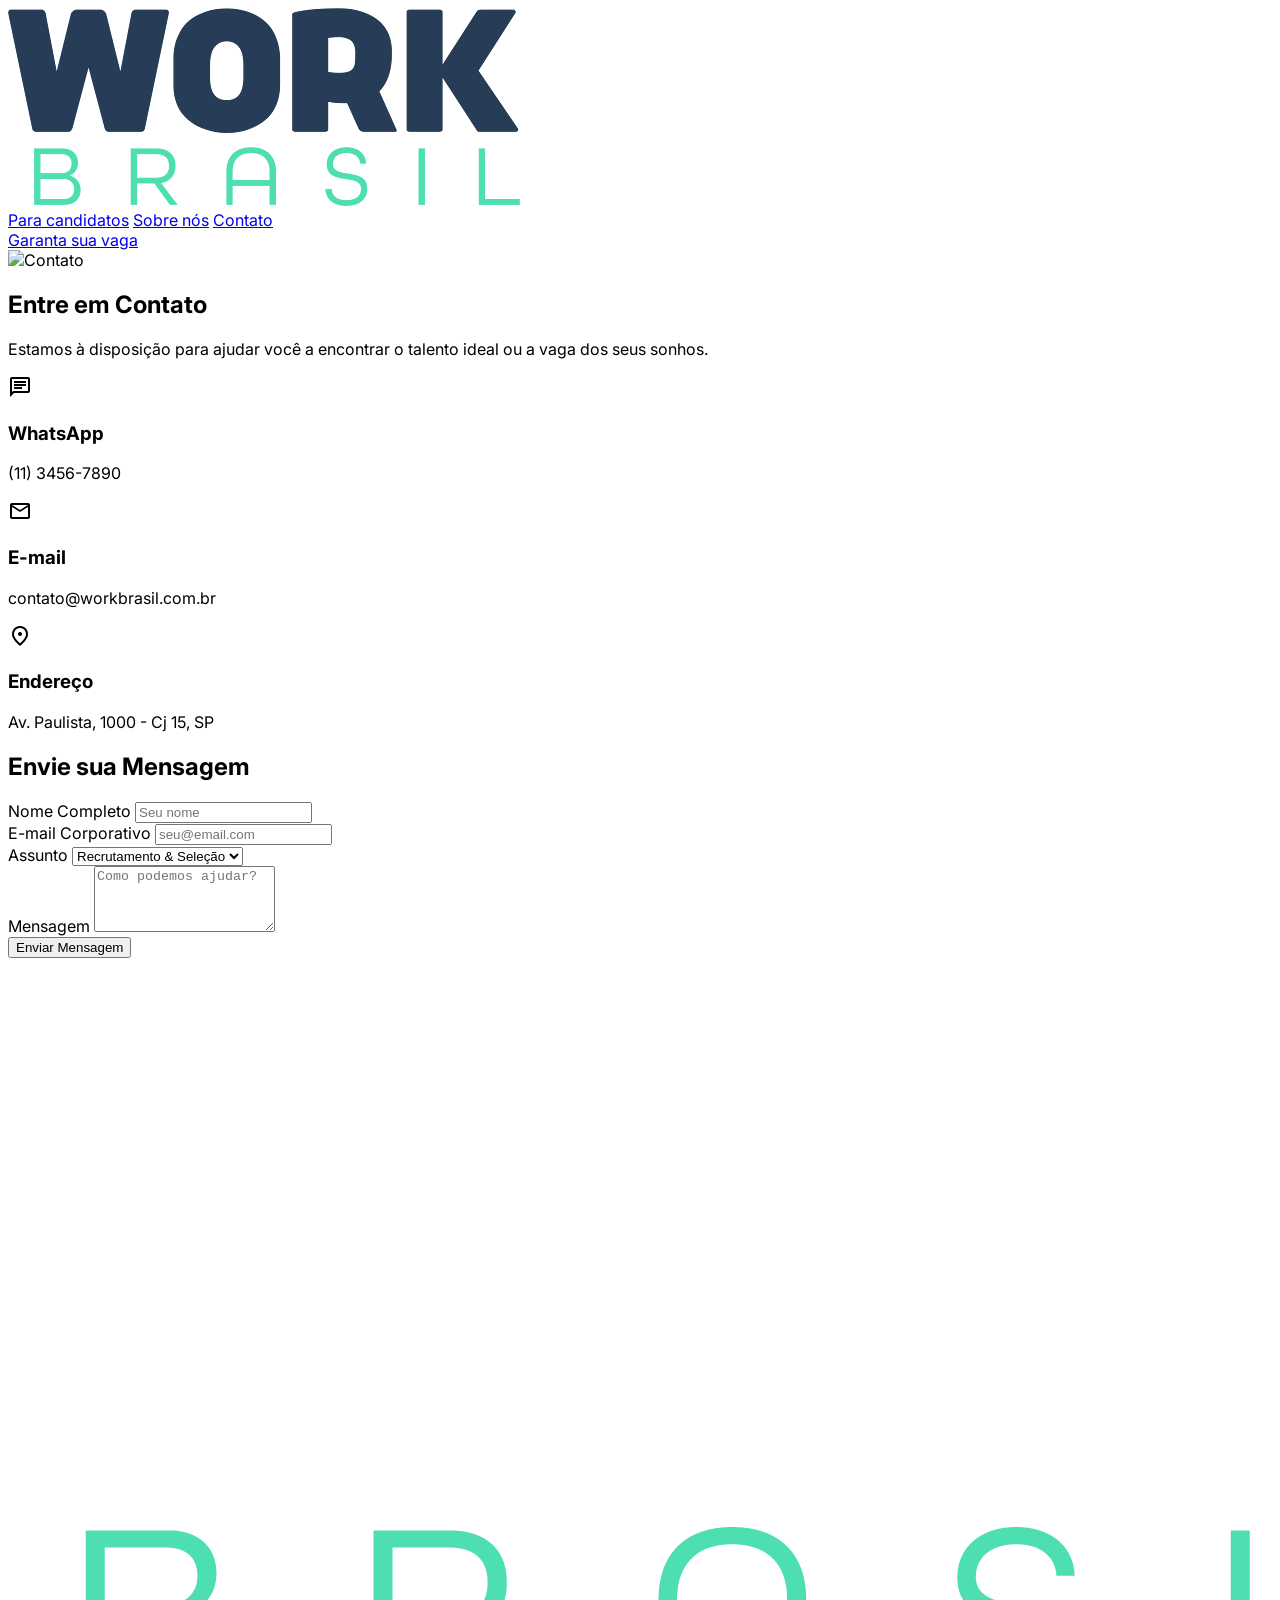
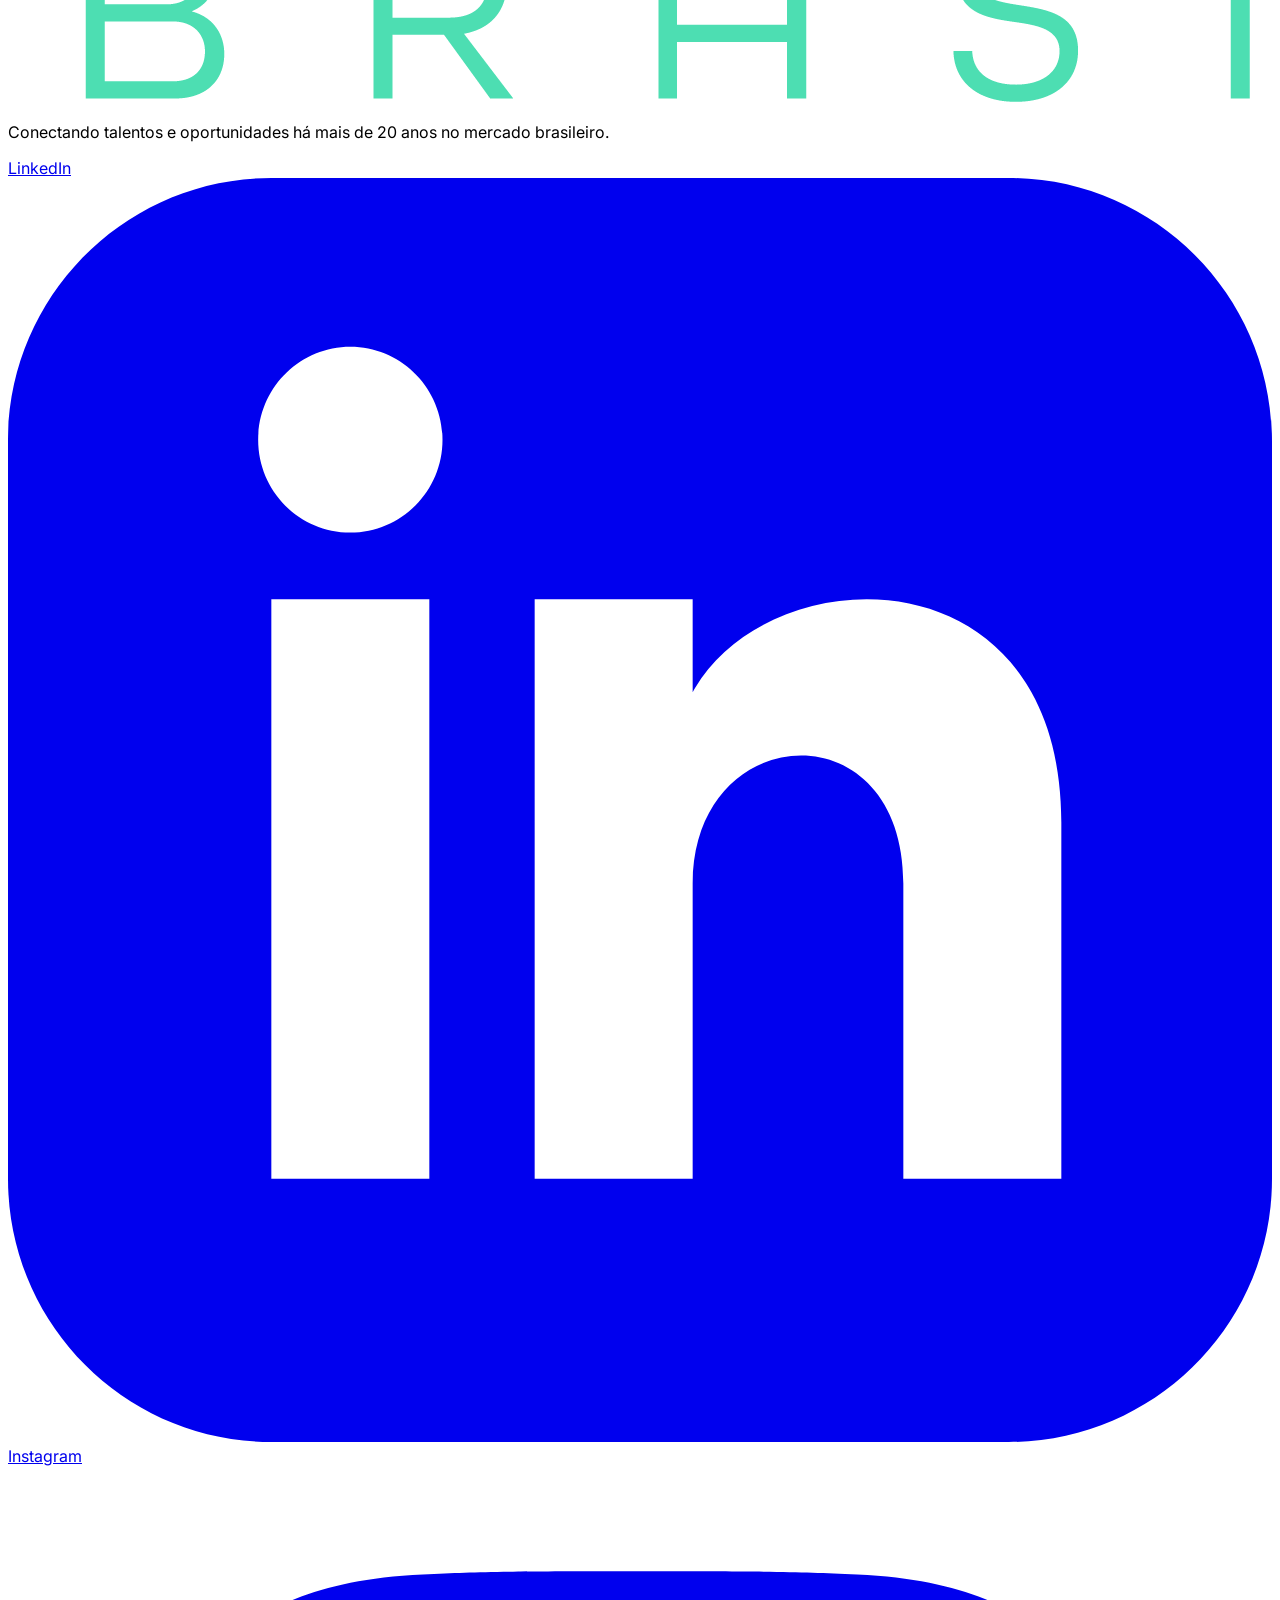
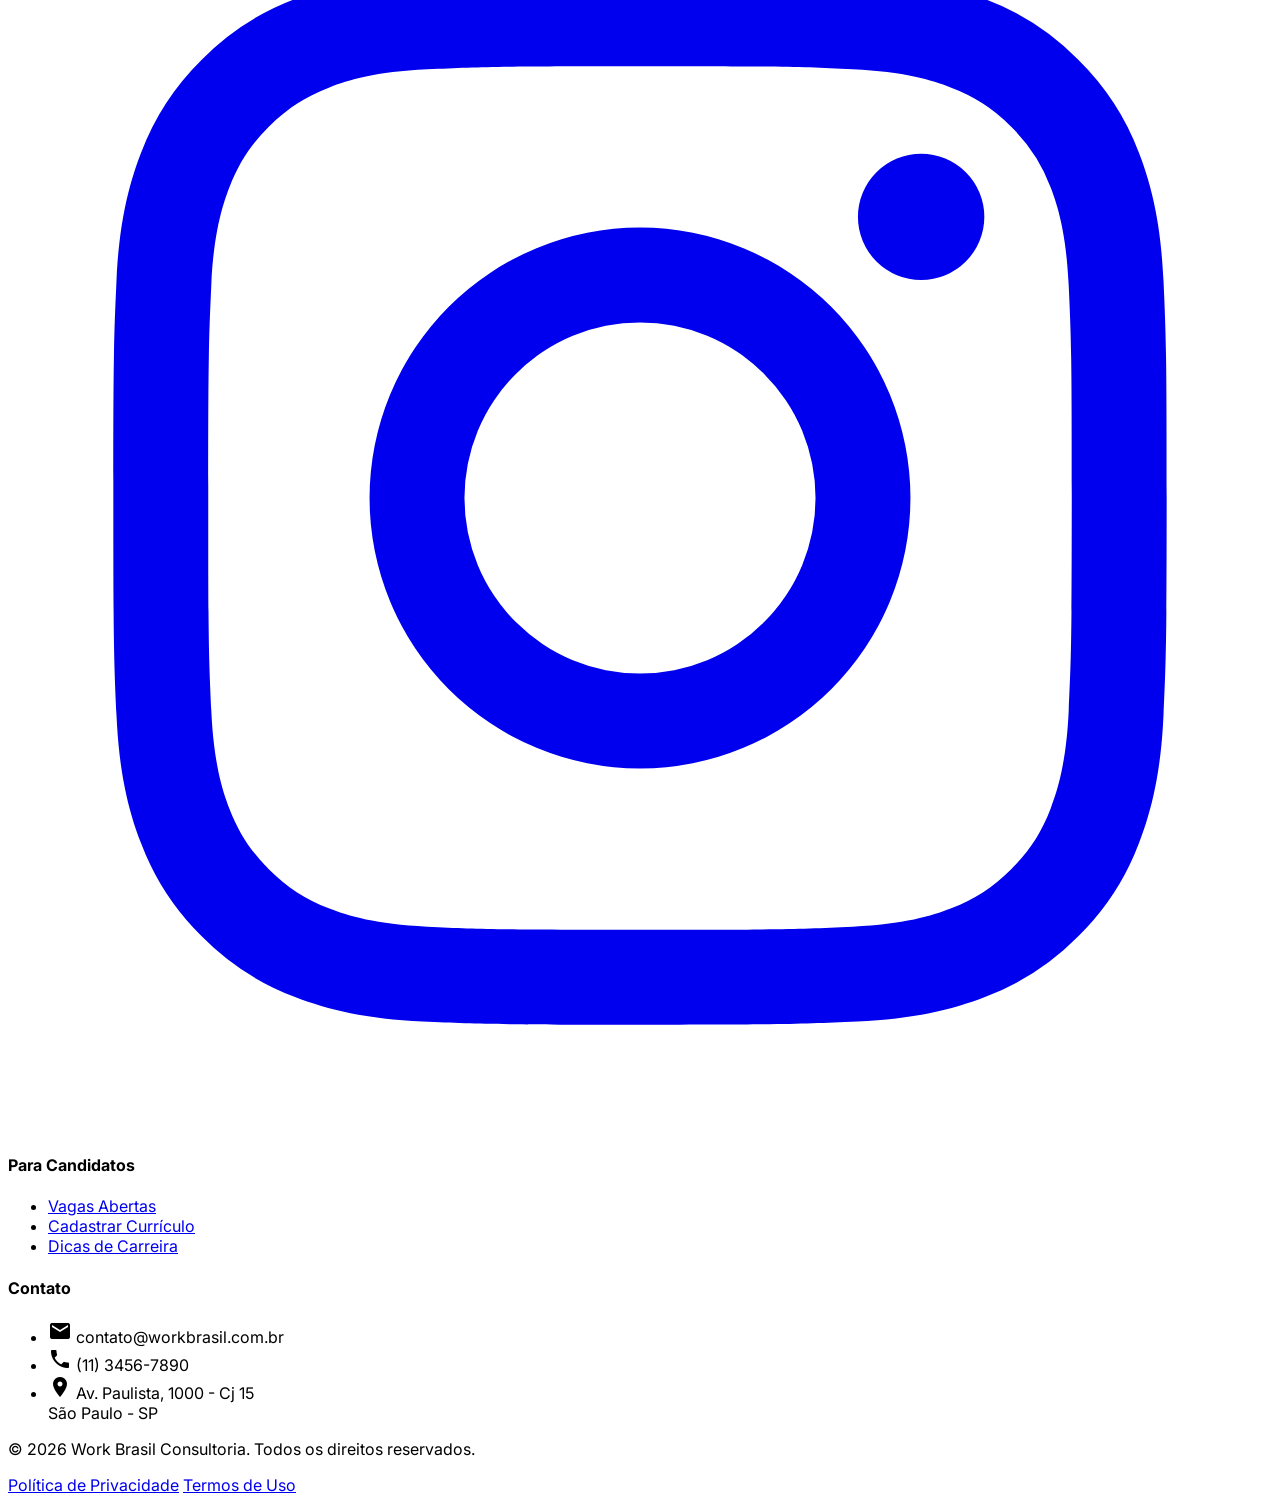
==== contato.html @ 63cc6f2b "chore: test github connection via mcp" ====
<!DOCTYPE html>
<html lang="pt-BR">
<head>
    <meta charset="utf-8"/>
    <meta content="width=device-width, initial-scale=1.0" name="viewport"/>
    <link href="https://fonts.googleapis.com/css2?family=Material+Symbols+Outlined:wght,FILL@100..700,0..1&amp;display=swap" rel="stylesheet"/>  <link rel="icon" type="image/png" href="fav-icon.png" />
  <title>Contato - Work Brasil</title>
<script src="https://cdn.tailwindcss.com?plugins=forms,typography"></script>
<link href="https://fonts.googleapis.com/css2?family=Inter:wght@300;400;500;600;700&amp;display=swap" rel="stylesheet"/>
<link href="https://fonts.googleapis.com/icon?family=Material+Icons" rel="stylesheet"/>
    <script>
    tailwind.config = {
      darkMode: "class",
      theme: {
        extend: {
          colors: {
            primary: "#253b56", // Deep Navy Blue from logo
            accent: "#4ee3b2",  // Mint Green/Teal from logo
            "background-light": "#f8f9fa",
            "background-dark": "#1a202c",
            "card-light": "#ffffff",
            "card-dark": "#2d3748",
            "text-light": "#333333",
            "text-dark": "#f7fafc",
            "text-muted-light": "#6b7280",
            "text-muted-dark": "#a0aec0",
          },
          fontFamily: {
            display: ["Inter", "sans-serif"],
          },
          borderRadius: {
            DEFAULT: "0.5rem",
          },
        },
      },
    };
  </script>
    <style>
    html { scroll-behavior: smooth; }
    body {
      font-family: 'Inter', sans-serif;
      overflow-x: hidden;
    }

    /* High-end Transition Definition */
    .transition-custom {
      transition: all 0.4s cubic-bezier(0.4, 0, 0.2, 1);
    }

    /* Animated Underline for Nav Links */
    .nav-link {
      position: relative;
    }
    .nav-link::after {
      content: '';
      position: absolute;
      width: 0;
      height: 2px;
      bottom: -2px;
      left: 0;
      background-color: #4ee3b2;
      transition: width 0.3s cubic-bezier(0.4, 0, 0.2, 1);
    }
    .nav-link:hover::after {
      width: 100%;
    }

    /* Scroll Reveal Animation */
    @keyframes fadeInUp {
      from {
        opacity: 0;
        transform: translateY(30px);
      }
      to {
        opacity: 1;
        transform: translateY(0);
      }
    }
    .reveal-on-load {
      animation: fadeInUp 0.8s cubic-bezier(0.4, 0, 0.2, 1) forwards;
    }
    
    /* Delays for staggered reveals */
    .delay-100 { animation-delay: 100ms; }
    .delay-200 { animation-delay: 200ms; }
    .delay-300 { animation-delay: 300ms; }
    .delay-400 { animation-delay: 400ms; }
  </style>
</head>
</head>
<body class="bg-background-light dark:bg-background-dark text-text-light dark:text-text-dark transition-colors duration-300">
<header class="fixed w-full z-50 bg-white/90 dark:bg-gray-900/90 backdrop-blur-md border-b border-gray-200 dark:border-gray-800 transition-colors duration-300">
<div class="max-w-7xl mx-auto px-4 sm:px-6 lg:px-8">
<div class="flex justify-between items-center h-20">
<a href="index.html" class="flex-shrink-0 flex items-center">
<img alt="Work Brasil Logo" class="h-8 w-auto" src="logo-work-brasil.png"/>
</a>
        <div class="flex items-center space-x-4 md:space-x-8">
          <nav class="hidden md:flex space-x-8">
            <a class="text-gray-700 dark:text-gray-300 hover:text-accent dark:hover:text-accent px-3 py-2 text-sm font-medium transition-colors nav-link"
              href="index.html#para-candidatos">Para candidatos</a>
            <a class="text-gray-700 dark:text-gray-300 hover:text-accent dark:hover:text-accent px-3 py-2 text-sm font-medium transition-colors nav-link"
              href="sobre.html">Sobre nós</a>
            <a class="text-gray-700 dark:text-gray-300 hover:text-accent dark:hover:text-accent px-3 py-2 text-sm font-medium transition-colors nav-link"
              href="contato.html">Contato</a>
          </nav>
          <a class="bg-accent hover:bg-opacity-90 text-primary font-semibold py-2 px-4 sm:px-6 rounded-full transition-colors text-xs sm:text-sm transition-custom hover:scale-105 hover:shadow-lg"
            href="index.html#fale-conosco">Garanta sua vaga</a>
        </div>
</div>
</div>
</header>
<main class="flex-grow pt-20">
<!-- Hero Section -->
<section class="relative h-[400px] flex items-center justify-center overflow-hidden bg-gray-900">
<div class="absolute inset-0 z-0">
<div class="absolute inset-0 bg-primary/70 z-10"></div>
<img alt="Contato" class="w-full h-full object-cover opacity-60" src="https://lh3.googleusercontent.com/aida-public/[base64]"/>
</div>
<div class="relative z-20 text-center px-4 max-w-4xl reveal-on-load">
<h1 class="text-white text-5xl md:text-7xl font-bold mb-6 tracking-tighter leading-[1.1]">Entre em <span class="text-accent">Contato</span></h1>
<p class="text-white/80 text-lg md:text-xl font-medium max-w-2xl mx-auto leading-relaxed">
                    Estamos à disposição para ajudar você a encontrar o talento ideal ou a vaga dos seus sonhos.
                </p>
</div>
</section>

        <!-- Contact Info Grid -->
        <section class="py-20 px-6 max-w-7xl mx-auto">
            <div class="grid md:grid-cols-3 gap-8">
                <div class="bg-card-light dark:bg-card-dark p-8 rounded-xl border border-gray-100 dark:border-gray-800 shadow-sm text-center group hover:shadow-xl transition-all duration-300 reveal-on-load">
                    <div class="text-accent mb-4 flex justify-center group-hover:scale-110 transition-transform">
                        <span class="material-symbols-outlined text-5xl">chat</span>
                    </div>
                    <h3 class="text-xl font-bold text-primary dark:text-white mb-2">WhatsApp</h3>
                    <p class="text-text-muted-light dark:text-text-muted-dark">(11) 3456-7890</p>
                </div>
                <div class="bg-card-light dark:bg-card-dark p-8 rounded-xl border border-gray-100 dark:border-gray-800 shadow-sm text-center group hover:shadow-xl transition-all duration-300 reveal-on-load delay-100">
                    <div class="text-accent mb-4 flex justify-center group-hover:scale-110 transition-transform">
                        <span class="material-symbols-outlined text-5xl">mail</span>
                    </div>
                    <h3 class="text-xl font-bold text-primary dark:text-white mb-2">E-mail</h3>
                    <p class="text-text-muted-light dark:text-text-muted-dark">contato@workbrasil.com.br</p>
                </div>
                <div class="bg-card-light dark:bg-card-dark p-8 rounded-xl border border-gray-100 dark:border-gray-800 shadow-sm text-center group hover:shadow-xl transition-all duration-300 reveal-on-load delay-200">
                    <div class="text-accent mb-4 flex justify-center group-hover:scale-110 transition-transform">
                        <span class="material-symbols-outlined text-5xl">location_on</span>
                    </div>
                    <h3 class="text-xl font-bold text-primary dark:text-white mb-2">Endereço</h3>
                    <p class="text-text-muted-light dark:text-text-muted-dark">Av. Paulista, 1000 - Cj 15, SP</p>
                </div>
            </div>
        </section>

        <!-- Form and Map -->
        <section class="py-24 bg-gray-50 dark:bg-slate-900/50 px-6 text-center transition-colors duration-300">
            <div class="max-w-7xl mx-auto grid md:grid-cols-2 gap-12 text-left">
                <div class="bg-card-light dark:bg-card-dark p-10 rounded-2xl shadow-xl border border-gray-100 dark:border-gray-800 reveal-on-load">
                    <h2 class="text-3xl font-bold text-primary dark:text-white mb-6 uppercase tracking-tighter">Envie sua Mensagem</h2>
                    <form class="space-y-6">
                        <div>
                            <label class="block text-sm font-bold text-primary dark:text-slate-300 mb-2">Nome Completo</label>
                            <input type="text" class="w-full px-4 py-3 rounded-xl border border-slate-200 dark:border-slate-800 focus:ring-2 focus:ring-accent outline-none dark:bg-slate-800 transition-all" placeholder="Seu nome">
                        </div>
                        <div>
                            <label class="block text-sm font-bold text-primary dark:text-slate-300 mb-2">E-mail Corporativo</label>
                            <input type="email" class="w-full px-4 py-3 rounded-xl border border-slate-200 dark:border-slate-800 focus:ring-2 focus:ring-accent outline-none dark:bg-slate-800 transition-all" placeholder="seu@email.com">
                        </div>
                        <div>
                            <label class="block text-sm font-bold text-primary dark:text-slate-300 mb-2">Assunto</label>
                            <select class="w-full px-4 py-3 rounded-xl border border-slate-200 dark:border-slate-800 focus:ring-2 focus:ring-accent outline-none dark:bg-slate-800 transition-all">
                                <option>Recrutamento & Seleção</option>
                                <option>Vagas</option>
                                <option>Parcerias</option>
                                <option>Outros</option>
                            </select>
                        </div>
                        <div>
                            <label class="block text-sm font-bold text-primary dark:text-slate-300 mb-2">Mensagem</label>
                            <textarea rows="4" class="w-full px-4 py-3 rounded-xl border border-slate-200 dark:border-slate-800 focus:ring-2 focus:ring-accent outline-none dark:bg-slate-800 transition-all" placeholder="Como podemos ajudar?"></textarea>
                        </div>
                        <button type="submit" class="w-full bg-primary hover:bg-primary/90 text-accent font-bold py-4 rounded-xl shadow-lg transition-all uppercase tracking-widest transition-custom hover:scale-[1.02] hover:shadow-xl">
                            Enviar Mensagem
                        </button>
                    </form>
                </div>
                <div class="rounded-2xl overflow-hidden shadow-xl border border-gray-100 dark:border-gray-800 min-h-[400px] relative reveal-on-load delay-200">
                    <div class="absolute inset-0 bg-slate-200 dark:bg-slate-800 animate-pulse"></div>
                    <iframe src="https://www.google.com/maps/embed?pb=!1m18!1m12!1m3!1d3657.1975!2d-46.658!3d-23.561!2m3!1f0!2f0!3f0!3m2!1i1024!2i768!4f13.1!3m3!1m2!1s0x94ce59c8da56c367%3A0x2289eb52f5d812c8!2zQXYuIFBhdWxpc3RhLCAxMDAwIC0gQmVsYSBWaXN0YSwgU8OjbyBQYXVsbyAtIFNQLCAwMTMxMC0xMDA!5e0!3m2!1spt-BR!2sbr!4v1620000000000!5m2!1spt-BR!2sbr" width="100%" height="100%" style="border:0;" allowfullscreen="" loading="lazy"></iframe>
                </div>
            </div>
        </section>
    </main>

<!-- Footer -->
<footer class="bg-[#1a2a40] py-12 border-t border-white/10">
<div class="max-w-7xl mx-auto px-4 sm:px-6 lg:px-8">
<div class="grid grid-cols-1 md:grid-cols-4 gap-8">
<div class="col-span-1 md:col-span-1">
<img alt="Work Brasil Logo" class="h-8 w-auto mb-6" src="logo-white-work-brasil.png"/>
<p class="text-gray-400 text-sm leading-relaxed mb-6">
            Conectando talentos e oportunidades há mais de 20 anos no mercado brasileiro.
          </p>
<div class="flex space-x-4">
<a class="text-gray-400 hover:text-accent transition-colors" href="#">
<span class="sr-only">LinkedIn</span>
<svg aria-hidden="true" class="h-6 w-6" fill="currentColor" viewbox="0 0 24 24"><path d="M19 0h-14c-2.761 0-5 2.239-5 5v14c0 2.761 2.239 5 5 5h14c2.762 0 5-2.239 5-5v-14c0-2.761-2.238-5-5-5zm-11 19h-3v-11h3v11zm-1.5-12.268c-.966 0-1.75-.79-1.75-1.764s.784-1.764 1.75-1.764 1.75.79 1.75 1.764-.783 1.764-1.75 1.764zm13.5 12.268h-3v-5.604c0-3.368-4-3.113-4 0v5.604h-3v-11h3v1.765c1.396-2.586 7-2.777 7 2.476v6.759z"></path></svg>
</a>
<a class="text-gray-400 hover:text-accent transition-colors" href="#">
<span class="sr-only">Instagram</span>
<svg aria-hidden="true" class="h-6 w-6" fill="currentColor" viewbox="0 0 24 24"><path clip-rule="evenodd" d="M12.315 2c2.43 0 2.784.013 3.808.06 1.064.049 1.791.218 2.427.465a4.902 4.902 0 011.772 1.153 4.902 4.902 0 011.153 1.772c.247.636.416 1.363.465 2.427.048 1.067.06 1.407.06 4.123v.08c0 2.643-.012 2.987-.06 4.043-.049 1.064-.218 1.791-.465 2.427a4.902 4.902 0 01-1.153 1.772 4.902 4.902 0 01-1.772 1.153c-.636.247-1.363.416-2.427.465-1.067.048-1.407.06-4.123.06h-.08c-2.643 0-2.987-.012-4.043-.06-1.064-.049-1.791-.218-2.427-.465a4.902 4.902 0 01-1.772-1.153 4.902 4.902 0 01-1.153-1.772c-.247-.636-.416-1.363-.465-2.427-.047-1.024-.06-1.379-.06-3.808v-.63c0-2.43.013-2.784.06-3.808.049-1.064.218-1.791.465-2.427a4.902 4.902 0 011.153-1.772A4.902 4.902 0 015.45 2.525c.636-.247 1.363-.416 2.427-.465C8.901 2.013 9.256 2 11.685 2h.63zm-.081 1.802h-.468c-2.456 0-2.784.011-3.807.058-.975.045-1.504.207-1.857.344-.467.182-.8.398-1.15.748-.35.35-.566.683-.748 1.15-.137.353-.3.882-.344 1.857-.047 1.023-.058 1.351-.058 3.807v.468c0 2.456.011 2.784.058 3.807.045.975.207 1.504.344 1.857.182.466.399.8.748 1.15.35.35.683.566 1.15.748.353.137.882.3 1.857.344 1.054.048 1.37.058 4.041.058h.08c2.597 0 2.917-.01 3.96-.058.976-.045 1.505-.207 1.858-.344.466-.182.8-.398 1.15-.748.35-.35.566-.683.748-1.15.137-.353.3-.882.344-1.857.048-1.055.058-1.37.058-4.041v-.08c0-2.597-.01-2.917-.058-3.96-.045-.976-.207-1.505-.344-1.858a3.097 3.097 0 00-.748-1.15 3.098 3.098 0 00-1.15-.748c-.353-.137-.882-.3-1.857-.344-1.023-.047-1.351-.058-3.807-.058zM12 6.865a5.135 5.135 0 110 10.27 5.135 5.135 0 010-10.27zm0 1.802a3.333 3.333 0 100 6.666 3.333 3.333 0 000-6.666zm5.338-3.205a1.2 1.2 0 110 2.4 1.2 1.2 0 010-2.4z" fill-rule="evenodd"></path></svg>
</a>
</div>
</div>
<div>
<h4 class="text-white font-semibold mb-4 uppercase text-sm tracking-wider">Para Candidatos</h4>
<ul class="space-y-3 text-sm text-gray-400">
<li><a class="hover:text-accent transition-colors" href="index.html#fale-conosco">Vagas Abertas</a></li>
<li><a class="hover:text-accent transition-colors" href="index.html#fale-conosco">Cadastrar Currículo</a></li>
<li><a class="hover:text-accent transition-colors" href="#">Dicas de Carreira</a></li>
</ul>
</div>
<div>
<h4 class="text-white font-semibold mb-4 uppercase text-sm tracking-wider">Contato</h4>
<ul class="space-y-3 text-sm text-gray-400">
<li class="flex items-center"><span class="material-icons text-sm mr-2 text-accent">email</span> contato@workbrasil.com.br</li>
<li class="flex items-center"><span class="material-icons text-sm mr-2 text-accent">phone</span> (11) 3456-7890</li>
<li class="flex items-start"><span class="material-icons text-sm mr-2 mt-1 text-accent">location_on</span> Av. Paulista, 1000 - Cj 15<br/>São Paulo - SP</li>
</ul>
</div>
</div>
<div class="mt-12 pt-8 border-t border-white/10 flex flex-col md:flex-row justify-between items-center">
<p class="text-sm text-gray-500 mb-4 md:mb-0">
          © <span id="current-year">2026</span> Work Brasil Consultoria. Todos os direitos reservados.
        </p>
<div class="flex space-x-6 text-sm text-gray-500">
<a class="hover:text-white transition-colors" href="privacidade.html">Política de Privacidade</a>
<a class="hover:text-white transition-colors" href="privacidade.html">Termos de Uso</a>
</div>
</div>
</div>
</footer>
<script src="script.js"></script>
</body>
</html>
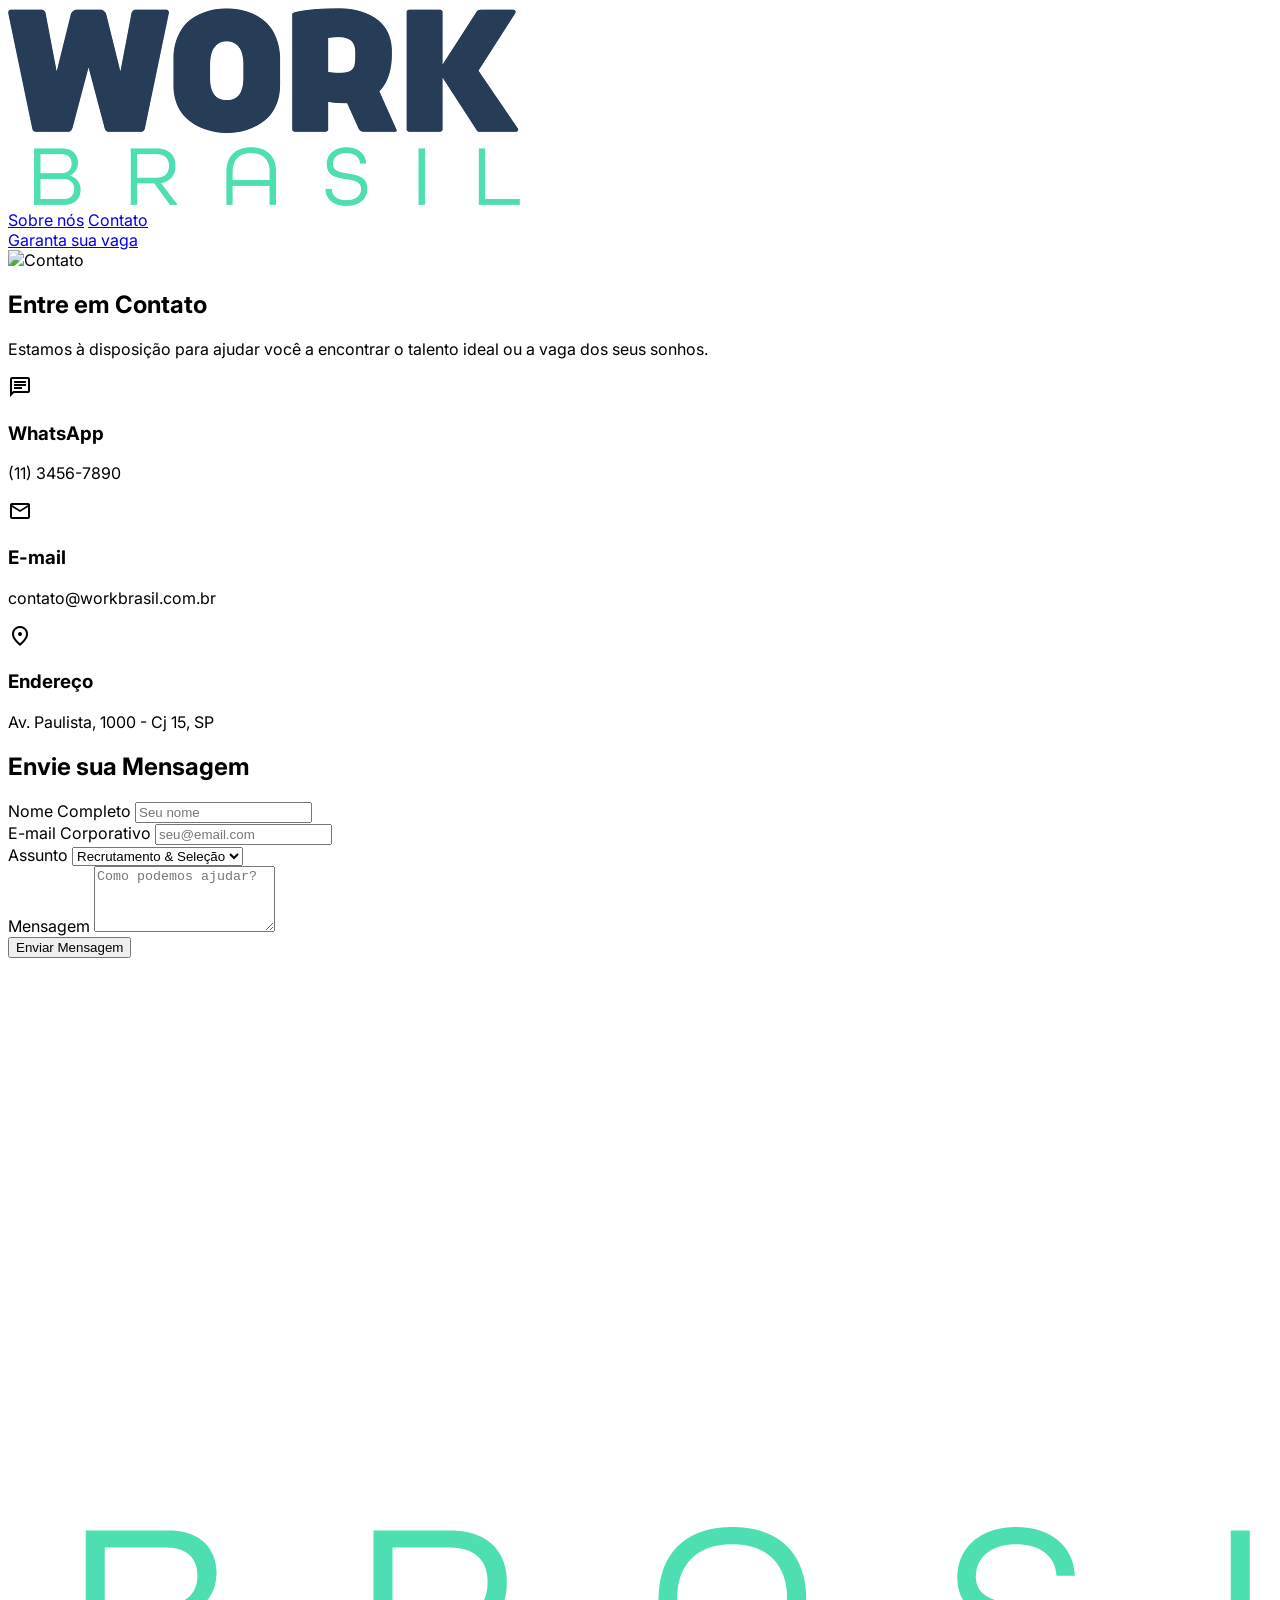
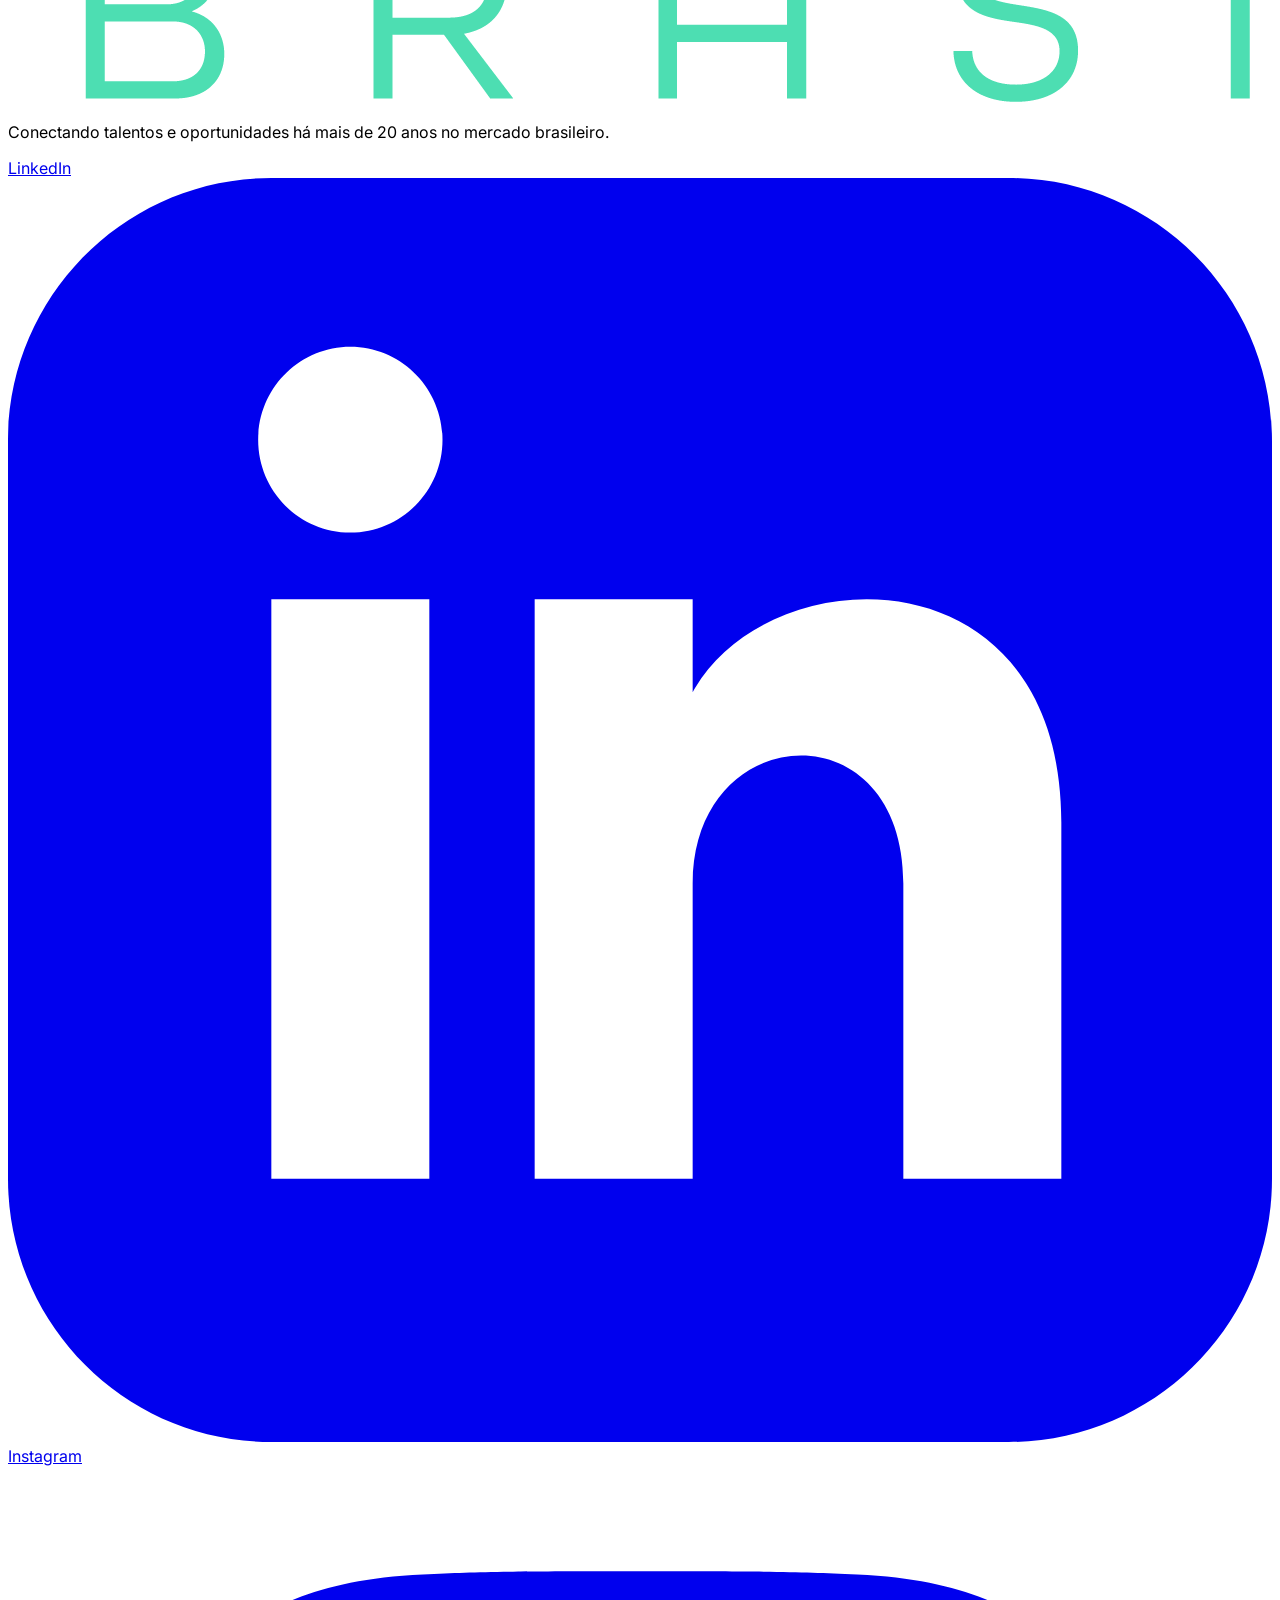
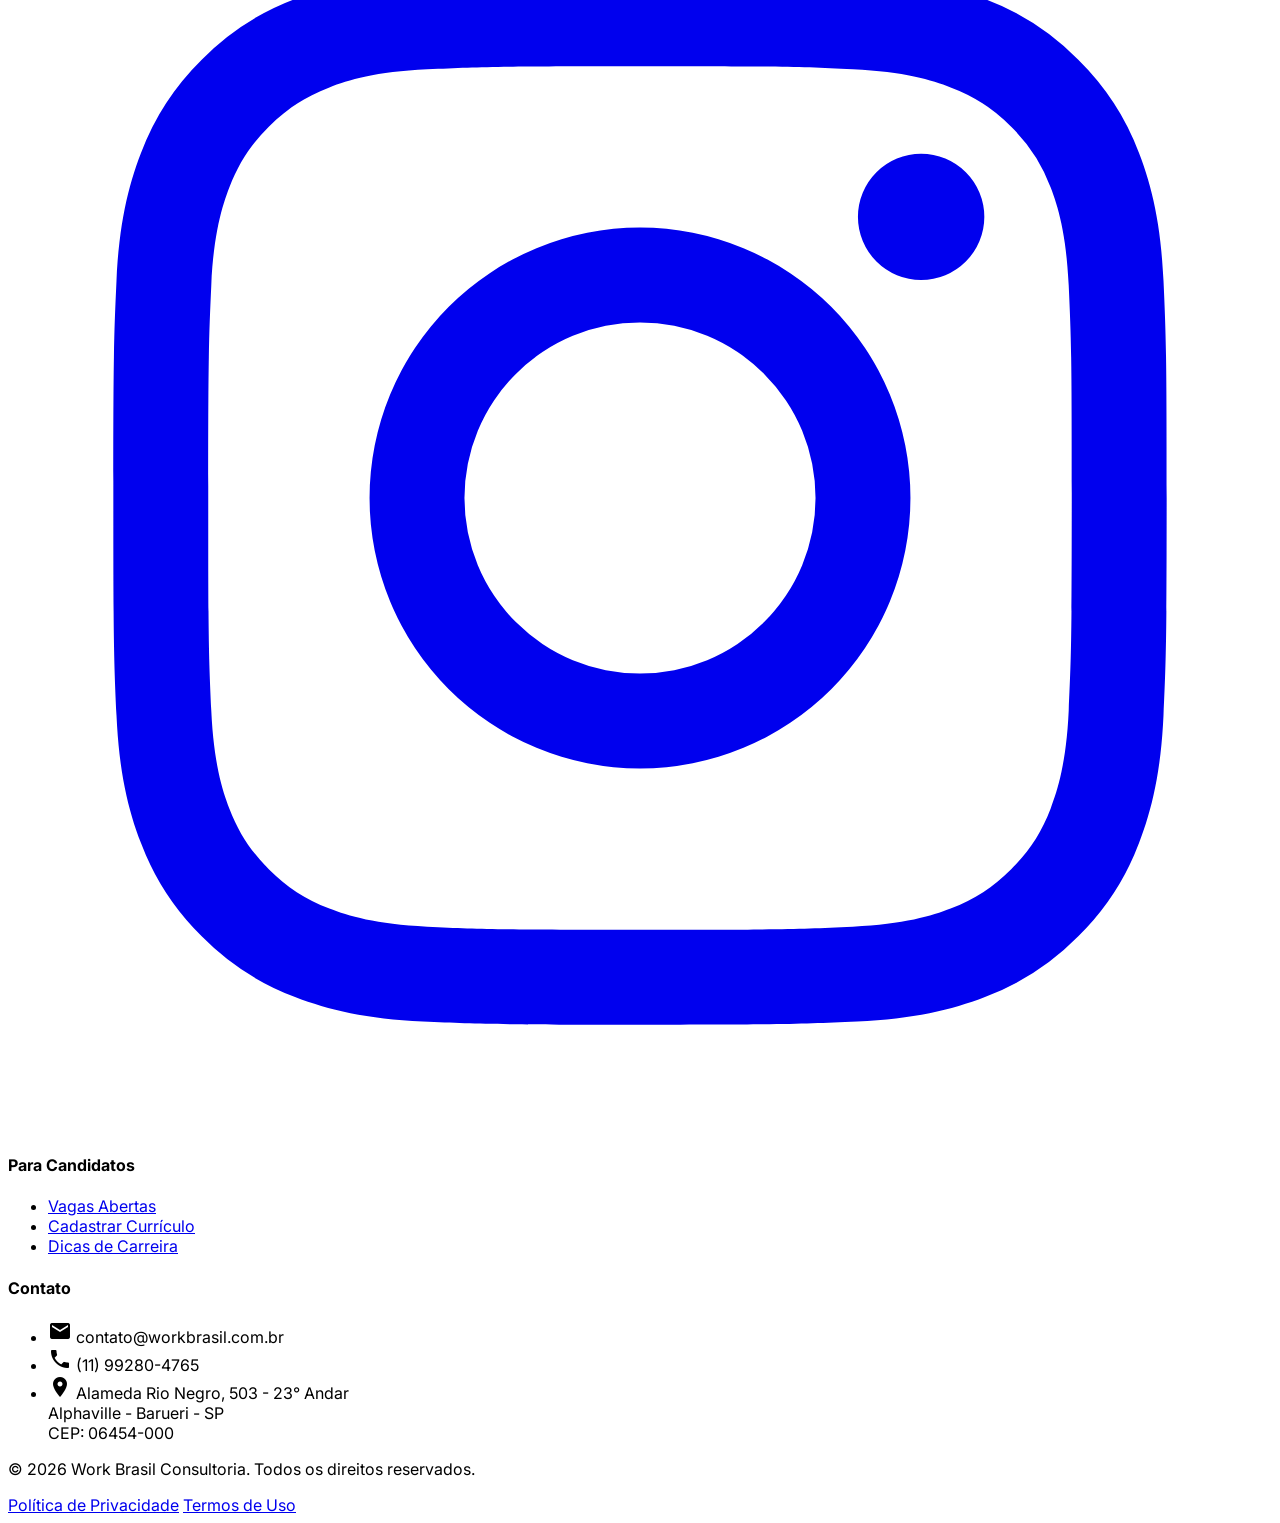
==== commit 29c8c2e7: "feat: sincronizando atualizações visuais, correções no formulário e integração de WhatsApp" ====
--- a/contato.html
+++ b/contato.html
@@ -98,8 +98,6 @@
         <div class="flex items-center space-x-4 md:space-x-8">
           <nav class="hidden md:flex space-x-8">
             <a class="text-gray-700 dark:text-gray-300 hover:text-accent dark:hover:text-accent px-3 py-2 text-sm font-medium transition-colors nav-link"
-              href="index.html#para-candidatos">Para candidatos</a>
-            <a class="text-gray-700 dark:text-gray-300 hover:text-accent dark:hover:text-accent px-3 py-2 text-sm font-medium transition-colors nav-link"
               href="sobre.html">Sobre nós</a>
             <a class="text-gray-700 dark:text-gray-300 hover:text-accent dark:hover:text-accent px-3 py-2 text-sm font-medium transition-colors nav-link"
               href="contato.html">Contato</a>
@@ -220,14 +218,18 @@
 <li><a class="hover:text-accent transition-colors" href="#">Dicas de Carreira</a></li>
 </ul>
 </div>
-<div>
-<h4 class="text-white font-semibold mb-4 uppercase text-sm tracking-wider">Contato</h4>
-<ul class="space-y-3 text-sm text-gray-400">
-<li class="flex items-center"><span class="material-icons text-sm mr-2 text-accent">email</span> contato@workbrasil.com.br</li>
-<li class="flex items-center"><span class="material-icons text-sm mr-2 text-accent">phone</span> (11) 3456-7890</li>
-<li class="flex items-start"><span class="material-icons text-sm mr-2 mt-1 text-accent">location_on</span> Av. Paulista, 1000 - Cj 15<br/>São Paulo - SP</li>
-</ul>
-</div>
+        <div>
+          <h4 class="text-white font-semibold mb-4 uppercase text-sm tracking-wider">Contato</h4>
+          <ul class="space-y-3 text-sm text-gray-400">
+            <li class="flex items-center"><span class="material-icons text-sm mr-2 text-accent">email</span>
+              contato@workbrasil.com.br</li>
+            <li class="flex items-center"><span class="material-icons text-sm mr-2 text-accent">phone</span> (11)
+              99280-4765</li>
+            <li class="flex items-start"><span class="material-icons text-sm mr-2 mt-1 text-accent">location_on</span>
+              Alameda Rio Negro, 503 - 23° Andar </br> Alphaville - Barueri - SP
+              </br>CEP: 06454-000</li>
+          </ul>
+        </div>
 </div>
 <div class="mt-12 pt-8 border-t border-white/10 flex flex-col md:flex-row justify-between items-center">
 <p class="text-sm text-gray-500 mb-4 md:mb-0">
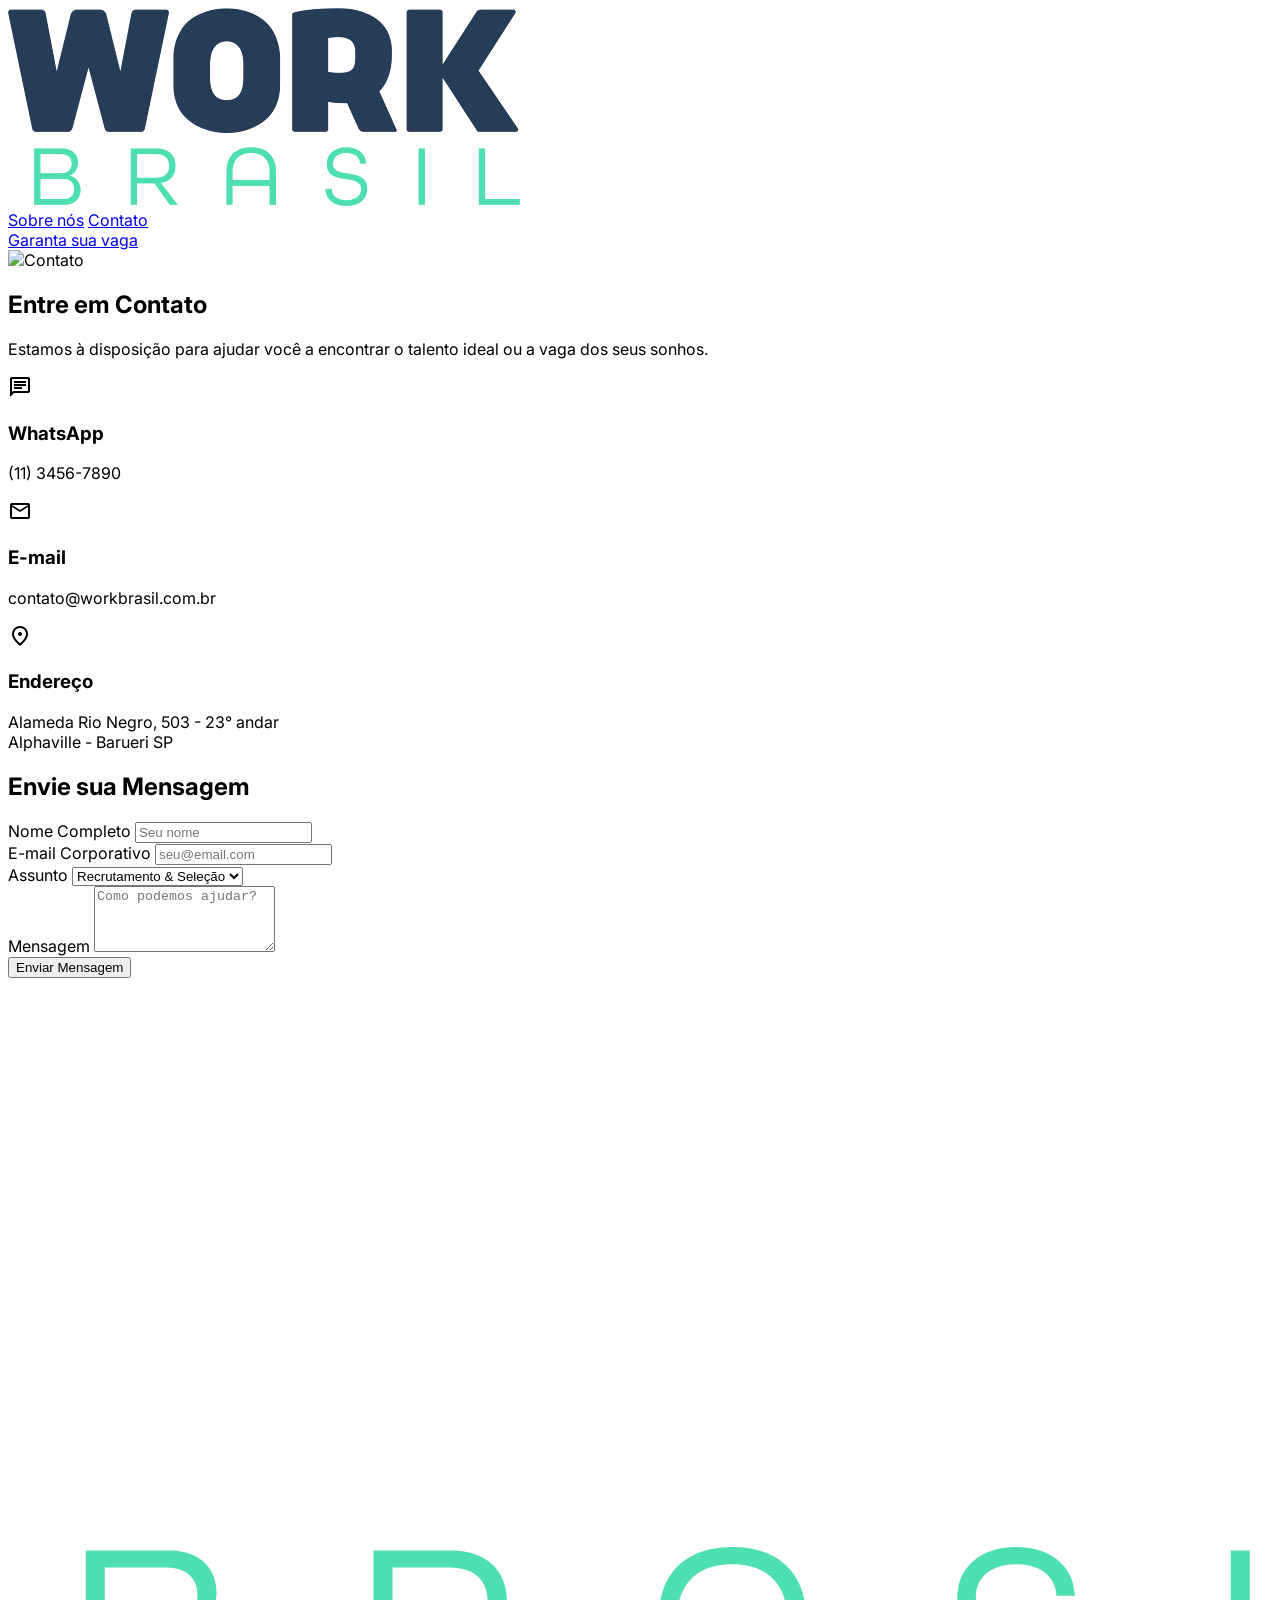
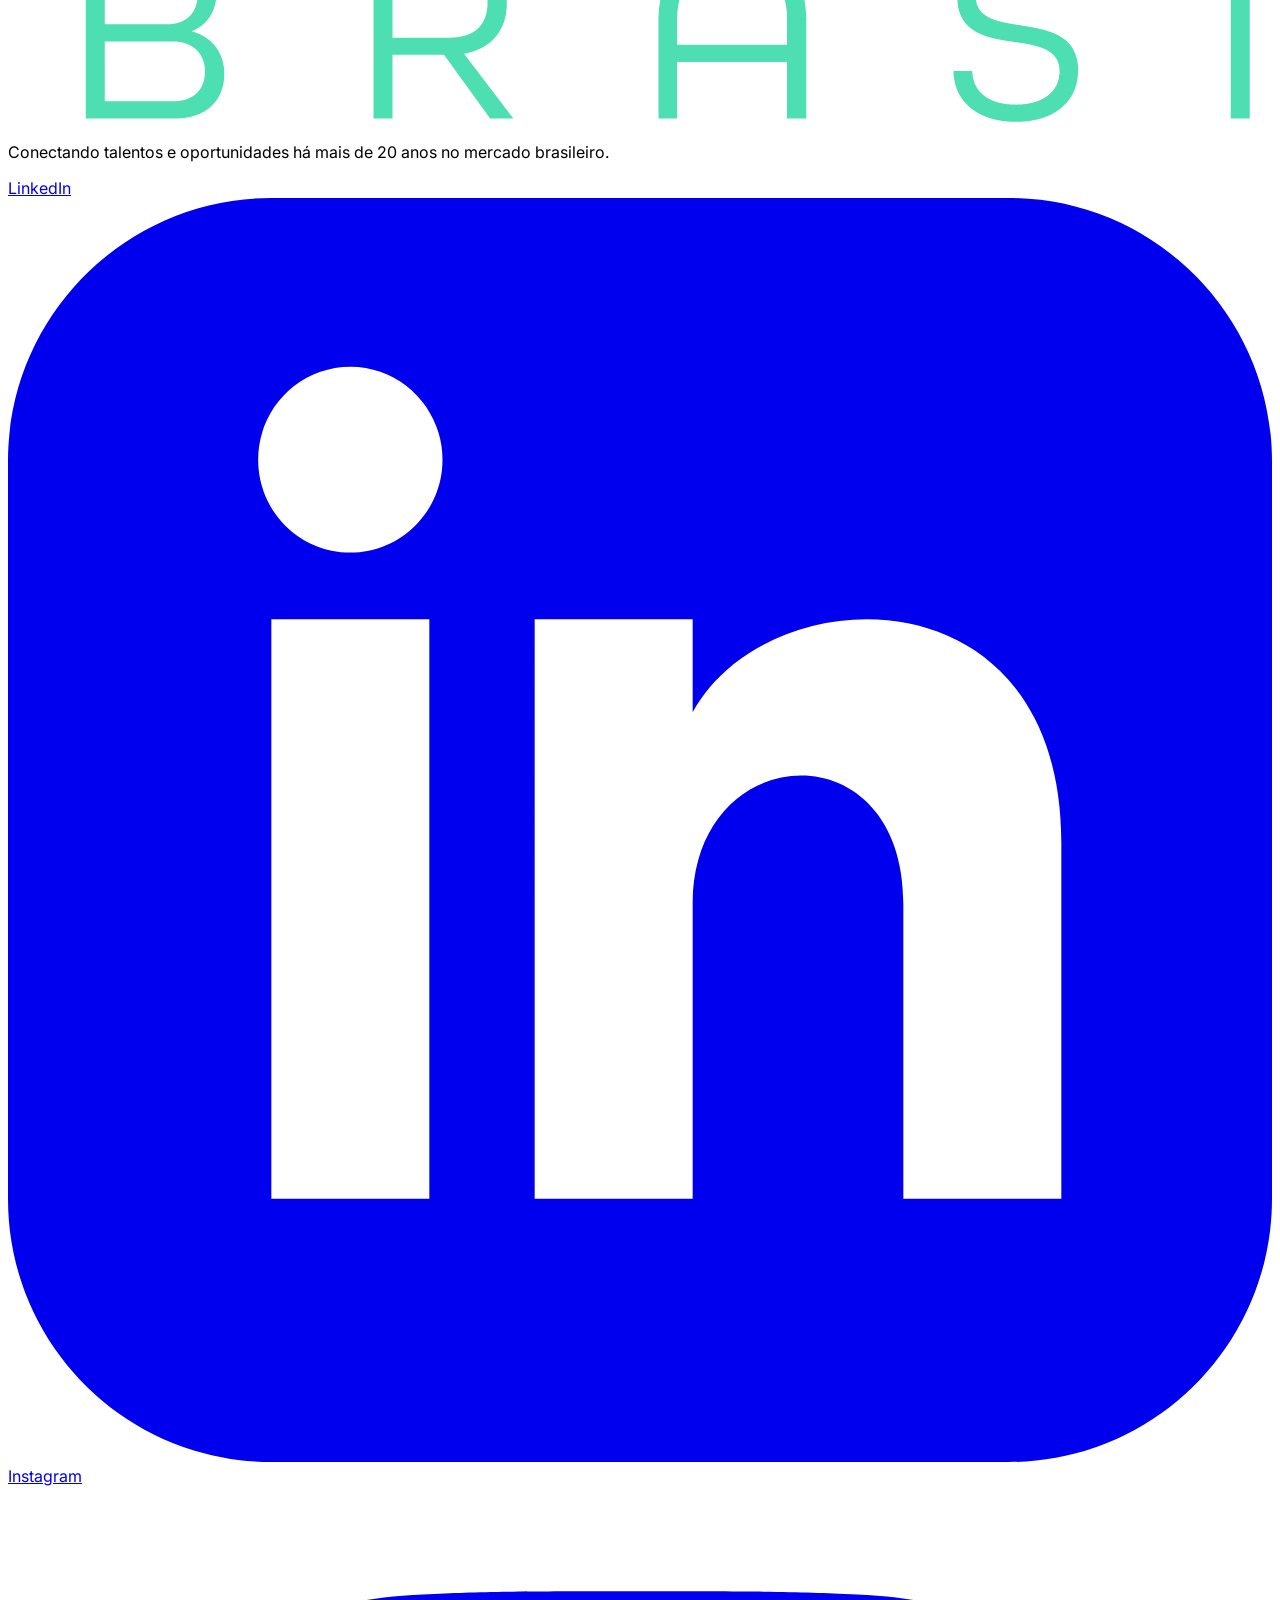
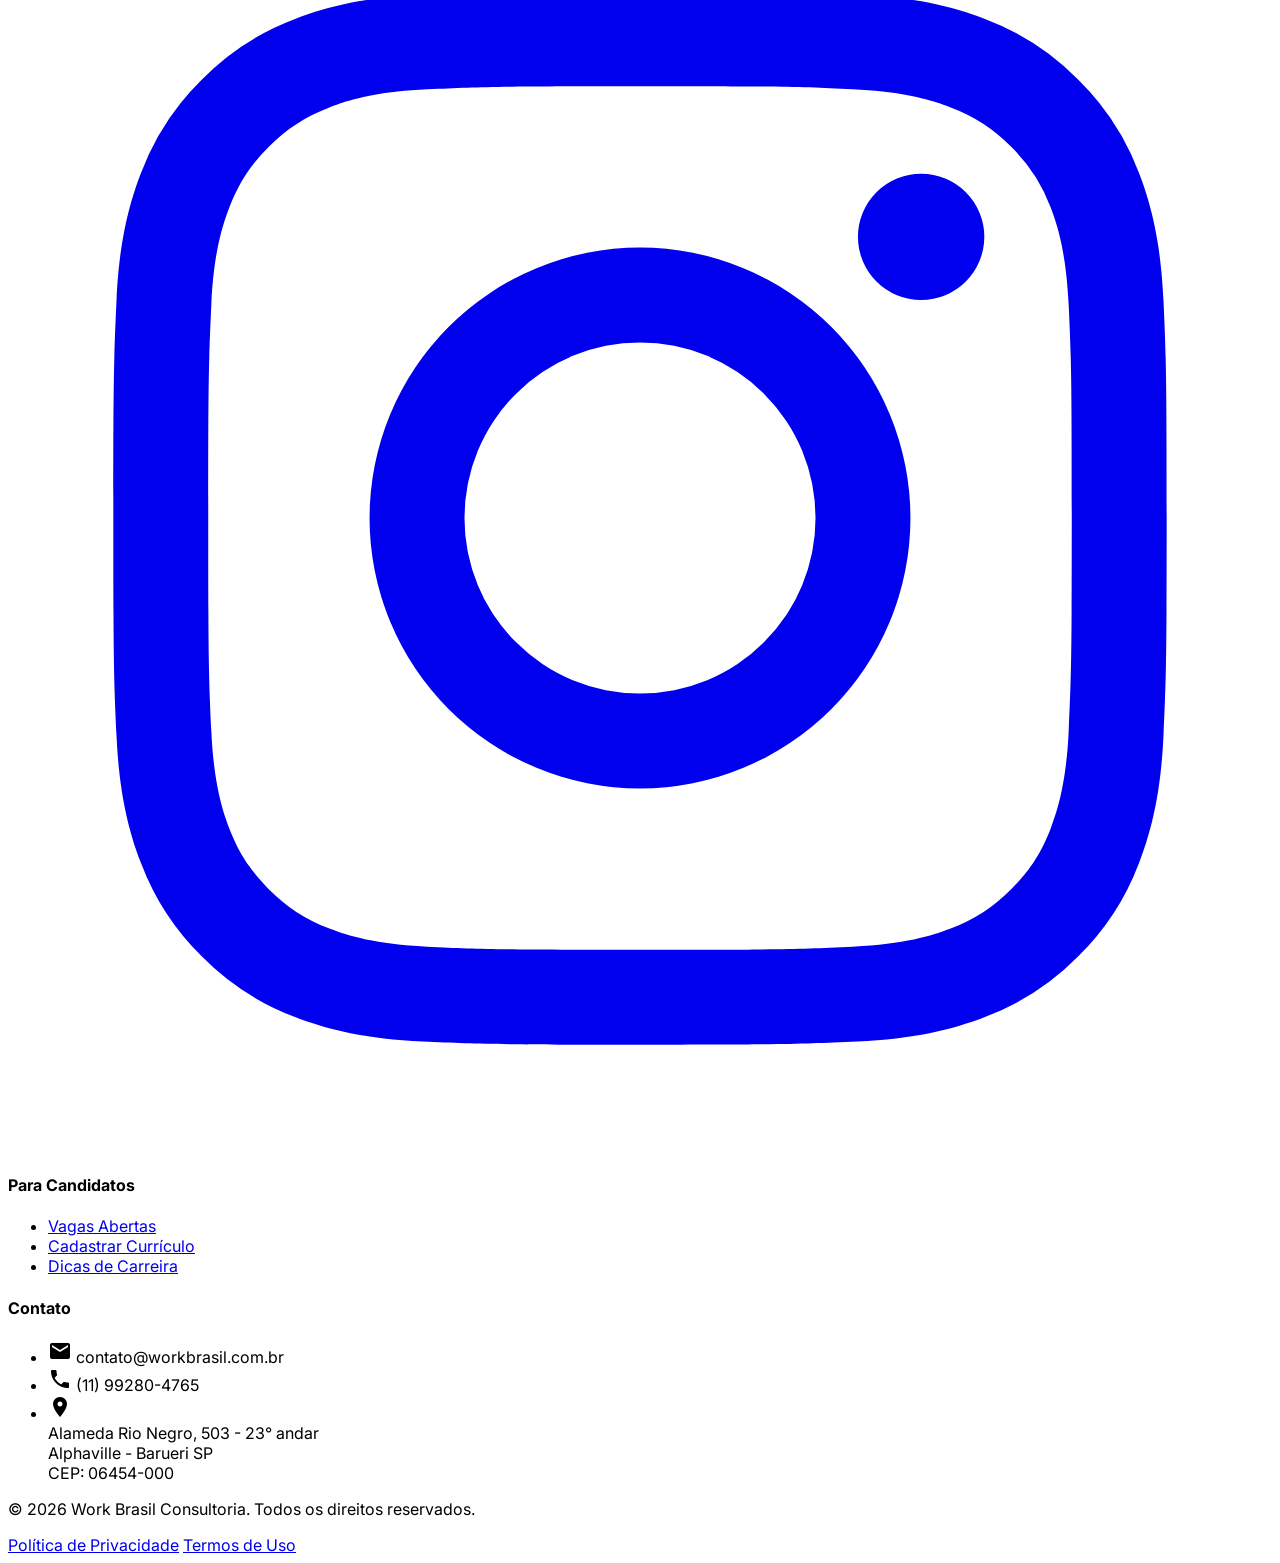
==== commit 2499deae: "chore: atualizando endereço oficial no rodapé e página de contato" ====
--- a/contato.html
+++ b/contato.html
@@ -145,7 +145,7 @@
                         <span class="material-symbols-outlined text-5xl">location_on</span>
                     </div>
                     <h3 class="text-xl font-bold text-primary dark:text-white mb-2">Endereço</h3>
-                    <p class="text-text-muted-light dark:text-text-muted-dark">Av. Paulista, 1000 - Cj 15, SP</p>
+                    <p class="text-text-muted-light dark:text-text-muted-dark">Alameda Rio Negro, 503 - 23° andar<br>Alphaville - Barueri SP</p>
                 </div>
             </div>
         </section>
@@ -226,8 +226,12 @@
             <li class="flex items-center"><span class="material-icons text-sm mr-2 text-accent">phone</span> (11)
               99280-4765</li>
             <li class="flex items-start"><span class="material-icons text-sm mr-2 mt-1 text-accent">location_on</span>
-              Alameda Rio Negro, 503 - 23° Andar </br> Alphaville - Barueri - SP
-              </br>CEP: 06454-000</li>
+              <div>
+                Alameda Rio Negro, 503 - 23° andar<br>
+                Alphaville - Barueri SP<br>
+                CEP: 06454-000
+              </div>
+            </li>
           </ul>
         </div>
 </div>
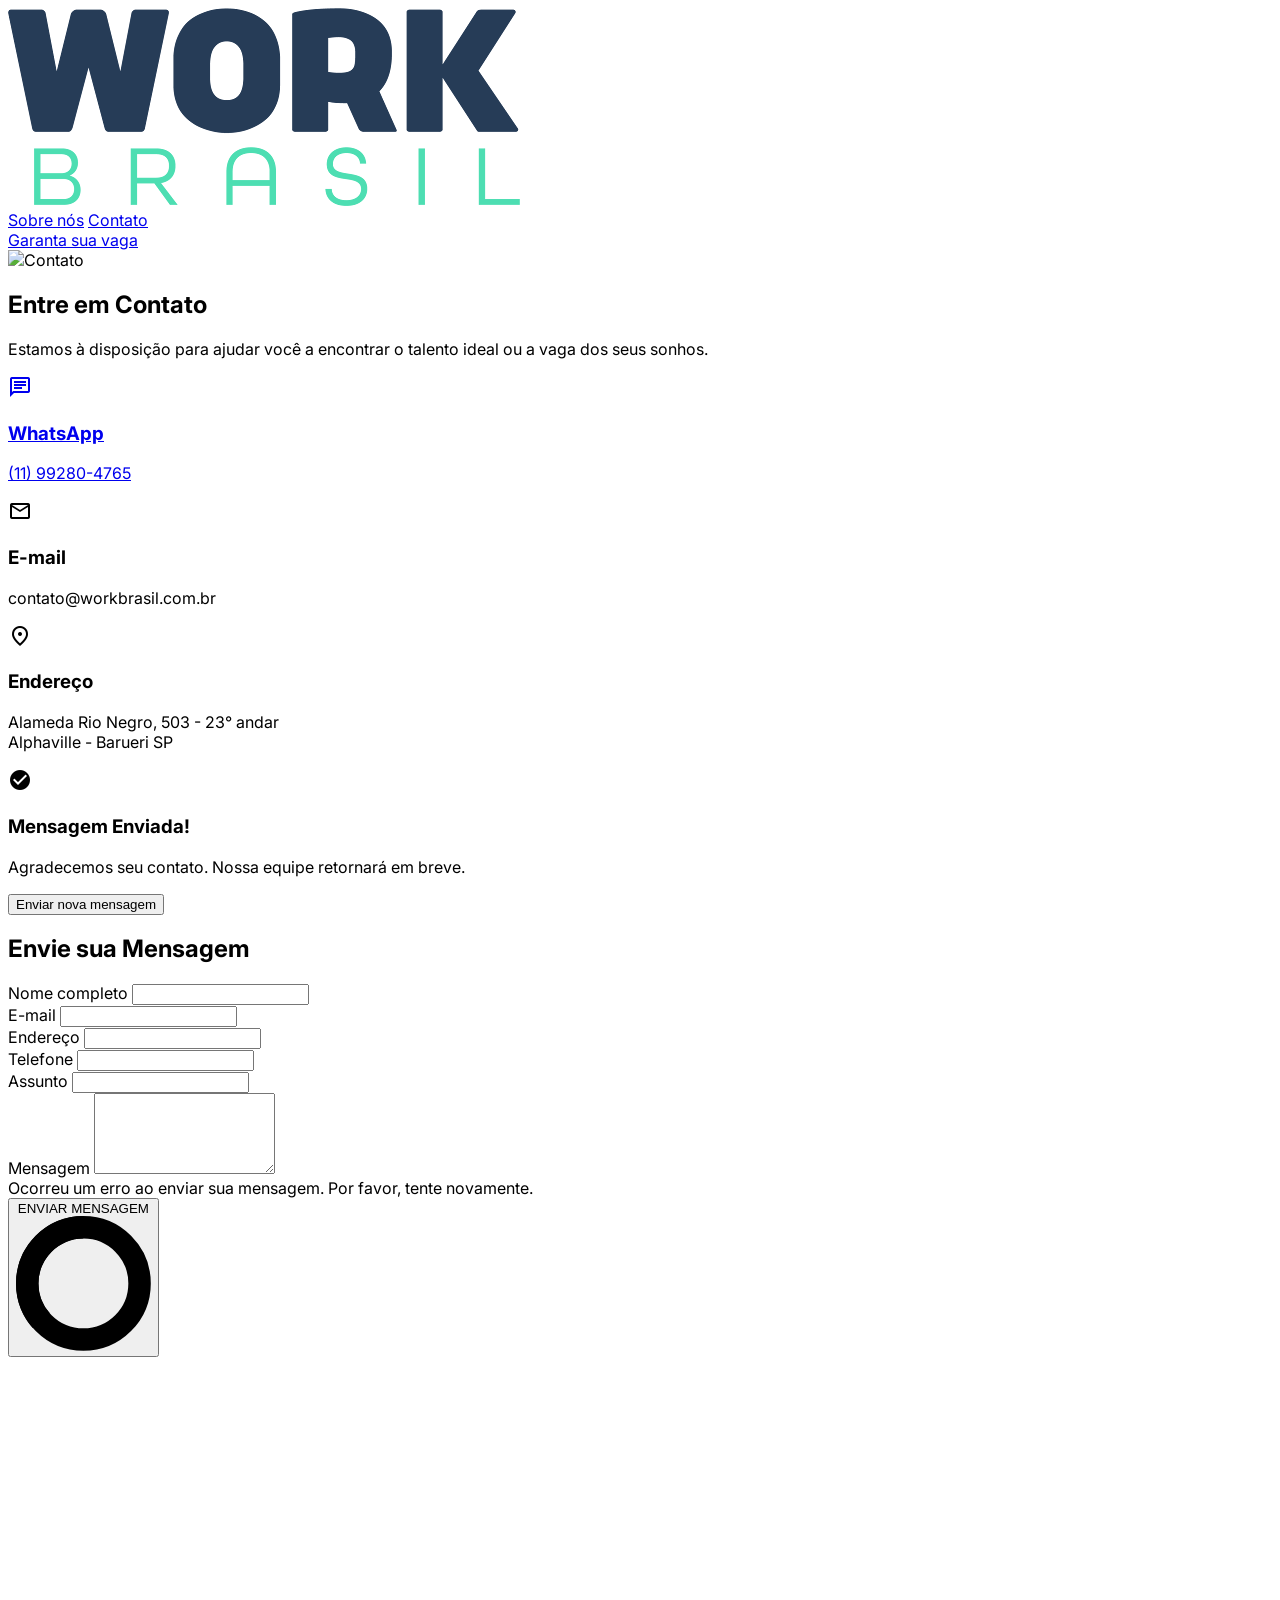
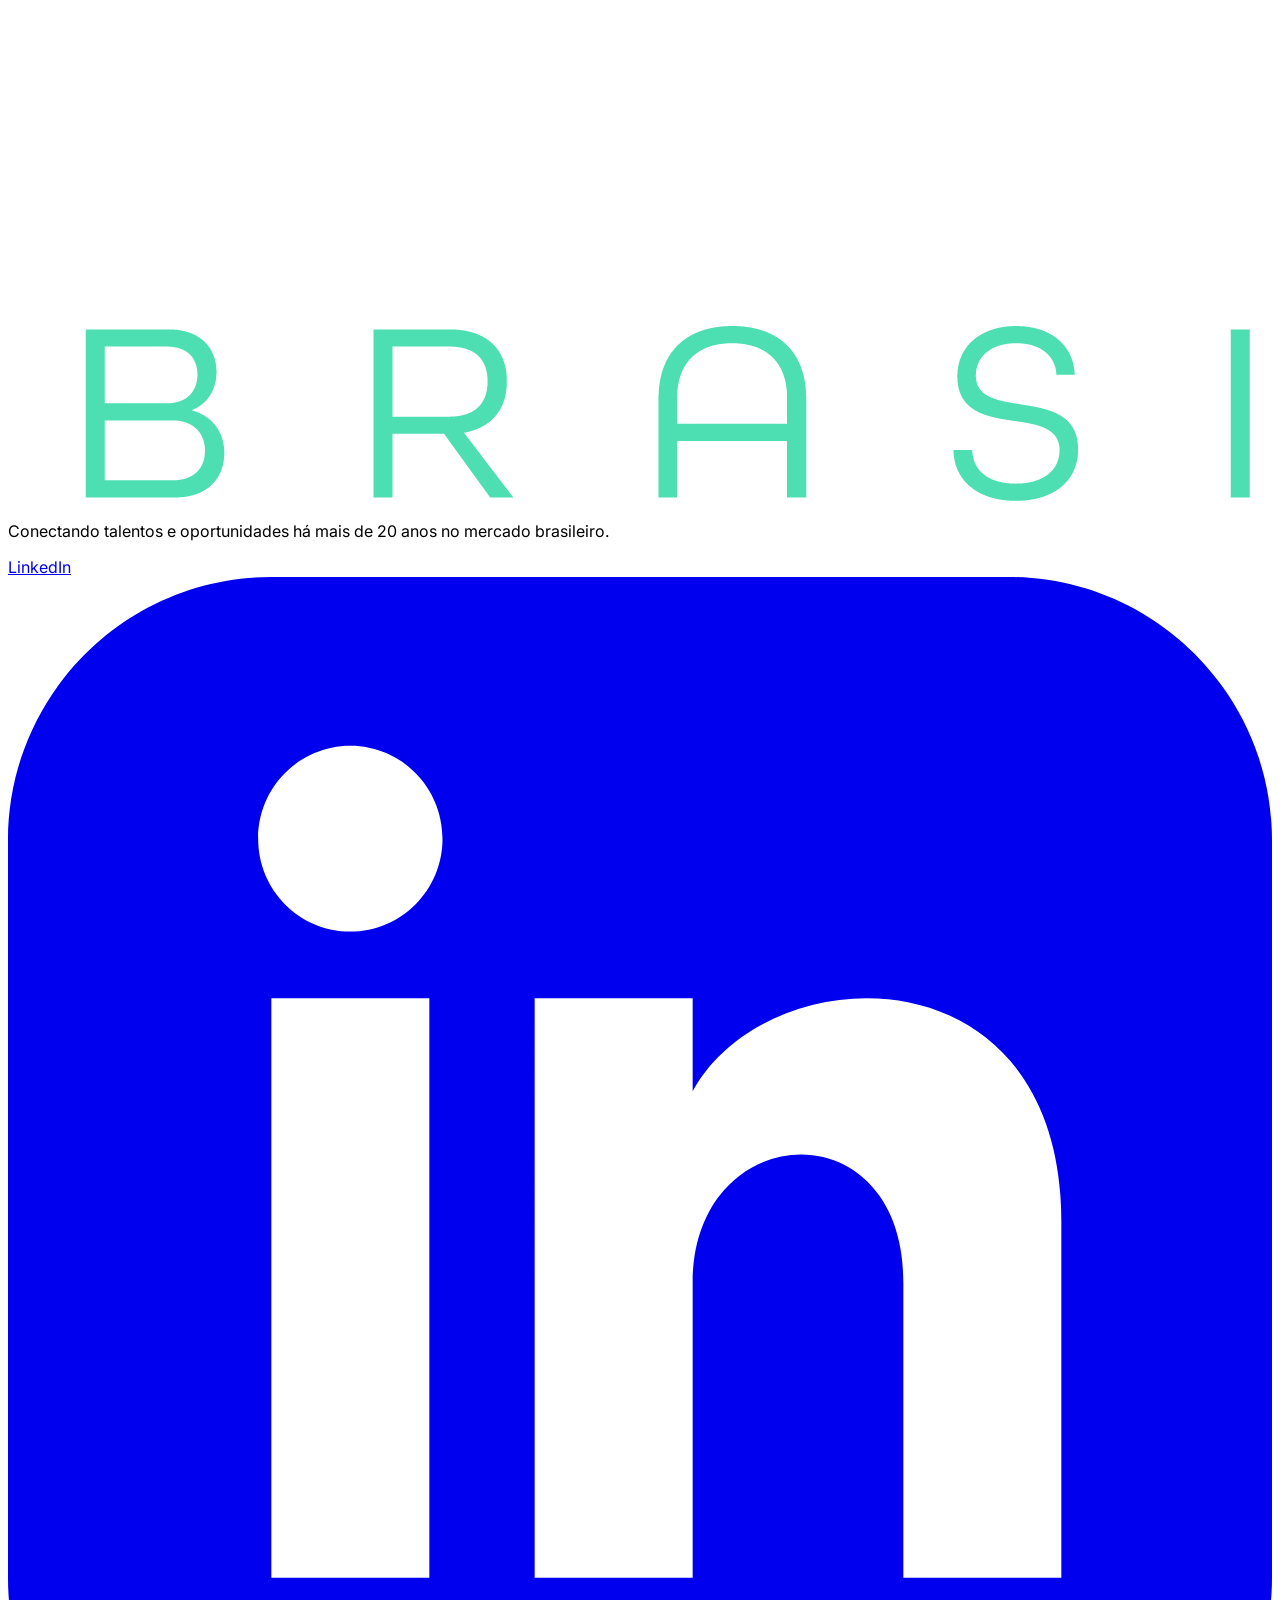
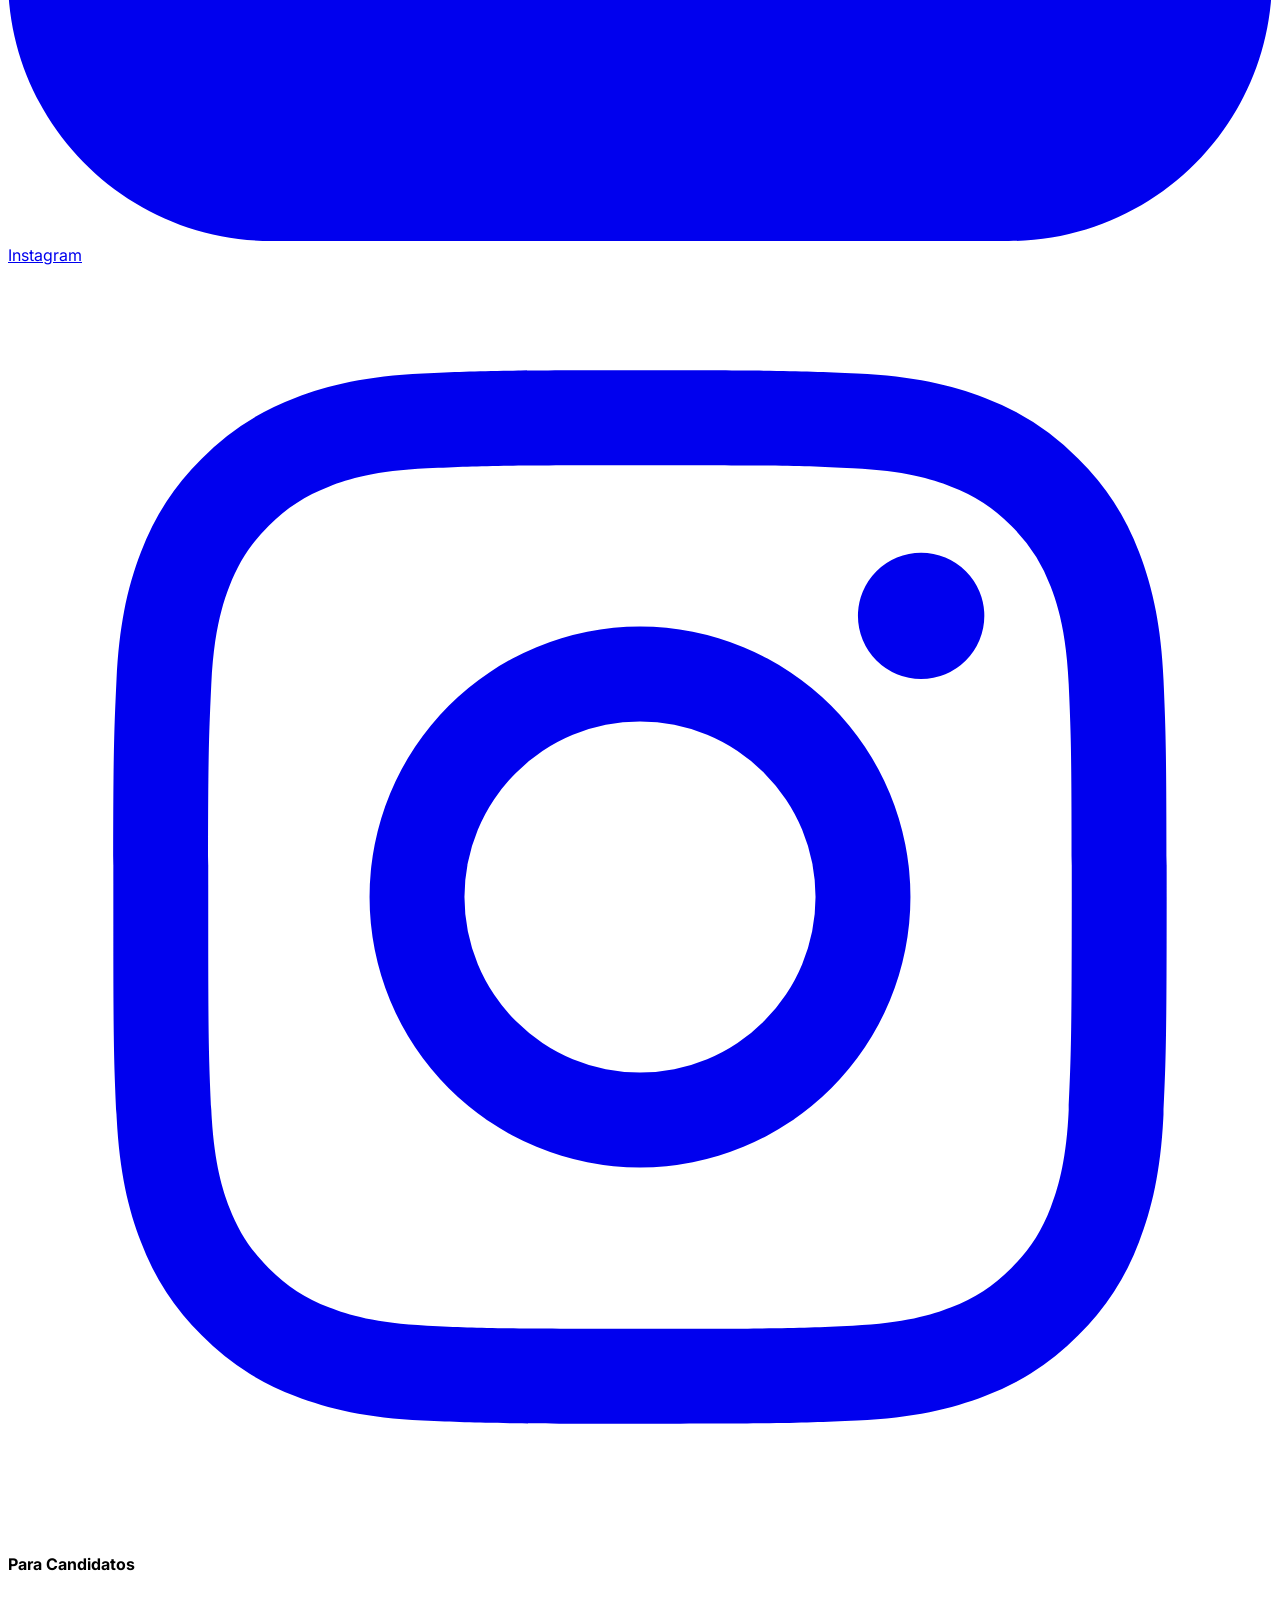
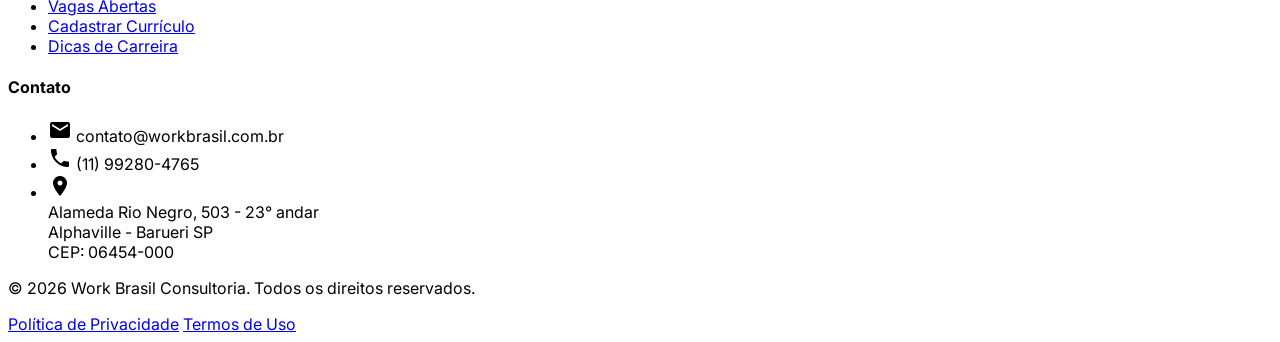
==== commit fc6cfb1a: "style: remove overlay que ocultava o mapa na página de contato e altera label do e-mail" ====
--- a/contato.html
+++ b/contato.html
@@ -126,13 +126,13 @@
         <!-- Contact Info Grid -->
         <section class="py-20 px-6 max-w-7xl mx-auto">
             <div class="grid md:grid-cols-3 gap-8">
-                <div class="bg-card-light dark:bg-card-dark p-8 rounded-xl border border-gray-100 dark:border-gray-800 shadow-sm text-center group hover:shadow-xl transition-all duration-300 reveal-on-load">
+                <a href="https://wa.me/5511992804765?text=Ol%C3%A1%2C%20tenho%20interesse%20na%20vaga%2C%20vim%20pelo%20site%20da%20WorkBrasil." target="_blank" class="block bg-card-light dark:bg-card-dark p-8 rounded-xl border border-gray-100 dark:border-gray-800 shadow-sm text-center group hover:shadow-xl transition-all duration-300 reveal-on-load">
                     <div class="text-accent mb-4 flex justify-center group-hover:scale-110 transition-transform">
                         <span class="material-symbols-outlined text-5xl">chat</span>
                     </div>
                     <h3 class="text-xl font-bold text-primary dark:text-white mb-2">WhatsApp</h3>
-                    <p class="text-text-muted-light dark:text-text-muted-dark">(11) 3456-7890</p>
-                </div>
+                    <p class="text-text-muted-light dark:text-text-muted-dark">(11) 99280-4765</p>
+                </a>
                 <div class="bg-card-light dark:bg-card-dark p-8 rounded-xl border border-gray-100 dark:border-gray-800 shadow-sm text-center group hover:shadow-xl transition-all duration-300 reveal-on-load delay-100">
                     <div class="text-accent mb-4 flex justify-center group-hover:scale-110 transition-transform">
                         <span class="material-symbols-outlined text-5xl">mail</span>
@@ -153,38 +153,66 @@
         <!-- Form and Map -->
         <section class="py-24 bg-gray-50 dark:bg-slate-900/50 px-6 text-center transition-colors duration-300">
             <div class="max-w-7xl mx-auto grid md:grid-cols-2 gap-12 text-left">
-                <div class="bg-card-light dark:bg-card-dark p-10 rounded-2xl shadow-xl border border-gray-100 dark:border-gray-800 reveal-on-load">
+                <div class="bg-card-light dark:bg-card-dark p-10 rounded-2xl shadow-xl border border-gray-100 dark:border-gray-800 relative overflow-hidden reveal-on-load">
+                    <!-- Success State Overlay -->
+                    <div id="form-success" class="absolute inset-0 bg-white/95 dark:bg-slate-900/95 backdrop-blur-sm z-20 flex flex-col items-center justify-center text-center p-8 transition-all duration-500 opacity-0 pointer-events-none">
+                        <div class="w-20 h-20 bg-accent/20 rounded-full flex items-center justify-center text-accent mb-6">
+                            <span class="material-icons text-5xl">check_circle</span>
+                        </div>
+                        <h3 class="text-2xl font-bold text-primary dark:text-white mb-2">Mensagem Enviada!</h3>
+                        <p class="text-text-muted-light dark:text-text-muted-dark mb-8">Agradecemos seu contato. Nossa equipe retornará em breve.</p>
+                        <button type="button" onclick="resetFormUI()" class="text-primary dark:text-white font-bold hover:text-accent transition-colors uppercase text-sm tracking-widest">Enviar nova mensagem</button>
+                    </div>
+
                     <h2 class="text-3xl font-bold text-primary dark:text-white mb-6 uppercase tracking-tighter">Envie sua Mensagem</h2>
-                    <form class="space-y-6">
-                        <div>
-                            <label class="block text-sm font-bold text-primary dark:text-slate-300 mb-2">Nome Completo</label>
-                            <input type="text" class="w-full px-4 py-3 rounded-xl border border-slate-200 dark:border-slate-800 focus:ring-2 focus:ring-accent outline-none dark:bg-slate-800 transition-all" placeholder="Seu nome">
-                        </div>
-                        <div>
-                            <label class="block text-sm font-bold text-primary dark:text-slate-300 mb-2">E-mail Corporativo</label>
-                            <input type="email" class="w-full px-4 py-3 rounded-xl border border-slate-200 dark:border-slate-800 focus:ring-2 focus:ring-accent outline-none dark:bg-slate-800 transition-all" placeholder="seu@email.com">
-                        </div>
-                        <div>
-                            <label class="block text-sm font-bold text-primary dark:text-slate-300 mb-2">Assunto</label>
-                            <select class="w-full px-4 py-3 rounded-xl border border-slate-200 dark:border-slate-800 focus:ring-2 focus:ring-accent outline-none dark:bg-slate-800 transition-all">
-                                <option>Recrutamento & Seleção</option>
-                                <option>Vagas</option>
-                                <option>Parcerias</option>
-                                <option>Outros</option>
-                            </select>
-                        </div>
-                        <div>
-                            <label class="block text-sm font-bold text-primary dark:text-slate-300 mb-2">Mensagem</label>
-                            <textarea rows="4" class="w-full px-4 py-3 rounded-xl border border-slate-200 dark:border-slate-800 focus:ring-2 focus:ring-accent outline-none dark:bg-slate-800 transition-all" placeholder="Como podemos ajudar?"></textarea>
-                        </div>
-                        <button type="submit" class="w-full bg-primary hover:bg-primary/90 text-accent font-bold py-4 rounded-xl shadow-lg transition-all uppercase tracking-widest transition-custom hover:scale-[1.02] hover:shadow-xl">
-                            Enviar Mensagem
-                        </button>
+                    <form id="contact-form" class="space-y-4">
+                        <input type="hidden" name="access_key" value="6da5d209-af6d-432c-8dc3-f18ea16930bf" />
+                        <input type="hidden" name="subject" value="Novo contato pelo site - Work Brasil" />
+                        <input type="checkbox" name="botcheck" style="display:none" />
+                        <div>
+                            <label class="block text-sm font-bold text-primary dark:text-slate-300 mb-1" for="name">Nome completo</label>
+                            <input class="block w-full px-4 py-3 border border-slate-200 dark:border-slate-800 rounded-xl shadow-sm focus:ring-2 focus:ring-accent focus:border-accent sm:text-sm bg-gray-50/50 dark:bg-slate-800 transition-all text-primary dark:text-white" id="name" name="name" type="text" required />
+                        </div>
+                        <div>
+                            <label class="block text-sm font-bold text-primary dark:text-slate-300 mb-1" for="email">E-mail</label>
+                            <input class="block w-full px-4 py-3 border border-slate-200 dark:border-slate-800 rounded-xl shadow-sm focus:ring-2 focus:ring-accent focus:border-accent sm:text-sm bg-gray-50/50 dark:bg-slate-800 transition-all text-primary dark:text-white" id="email" name="email" type="email" required />
+                        </div>
+                        <div class="grid grid-cols-1 sm:grid-cols-2 gap-4">
+                            <div>
+                                <label class="block text-sm font-bold text-primary dark:text-slate-300 mb-1" for="address">Endereço</label>
+                                <input class="block w-full px-4 py-3 border border-slate-200 dark:border-slate-800 rounded-xl shadow-sm focus:ring-2 focus:ring-accent focus:border-accent sm:text-sm bg-gray-50/50 dark:bg-slate-800 transition-all text-primary dark:text-white" id="address" name="address" type="text" />
+                            </div>
+                            <div>
+                                <label class="block text-sm font-bold text-primary dark:text-slate-300 mb-1" for="phone">Telefone</label>
+                                <input class="block w-full px-4 py-3 border border-slate-200 dark:border-slate-800 rounded-xl shadow-sm focus:ring-2 focus:ring-accent focus:border-accent sm:text-sm bg-gray-50/50 dark:bg-slate-800 transition-all text-primary dark:text-white" id="phone" name="phone" type="tel" required />
+                            </div>
+                        </div>
+                        <div>
+                            <label class="block text-sm font-bold text-primary dark:text-slate-300 mb-1" for="subject">Assunto</label>
+                            <input class="block w-full px-4 py-3 border border-slate-200 dark:border-slate-800 rounded-xl shadow-sm focus:ring-2 focus:ring-accent focus:border-accent sm:text-sm bg-gray-50/50 dark:bg-slate-800 transition-all text-primary dark:text-white" id="subject" name="subject" type="text" required />
+                        </div>
+                        <div>
+                            <label class="block text-sm font-bold text-primary dark:text-slate-300 mb-1" for="message">Mensagem</label>
+                            <textarea class="block w-full px-4 py-3 border border-slate-200 dark:border-slate-800 rounded-xl shadow-sm focus:ring-2 focus:ring-accent focus:border-accent sm:text-sm bg-gray-50/50 dark:bg-slate-800 transition-all text-primary dark:text-white" id="message" name="message" rows="5" required></textarea>
+                        </div>
+
+                        <div id="form-error" class="hidden text-red-500 text-sm font-medium bg-red-50 p-3 rounded-xl border border-red-100 italic">
+                            Ocorreu um erro ao enviar sua mensagem. Por favor, tente novamente.
+                        </div>
+
+                        <div class="pt-2">
+                            <button id="submit-button" class="w-full flex justify-center items-center py-4 px-10 border border-transparent text-sm font-bold text-primary bg-accent hover:bg-accent/90 focus:outline-none focus:ring-2 focus:ring-offset-2 focus:ring-accent rounded-xl shadow-lg transition-all uppercase tracking-widest transition-custom hover:scale-[1.02] hover:shadow-xl disabled:opacity-70 disabled:cursor-not-allowed" type="submit">
+                                <span id="button-text">ENVIAR MENSAGEM</span>
+                                <svg id="loading-spinner" class="hidden animate-spin ml-3 h-5 w-5 text-primary" xmlns="http://www.w3.org/2000/svg" fill="none" viewBox="0 0 24 24">
+                                    <circle class="opacity-25" cx="12" cy="12" r="10" stroke="currentColor" stroke-width="4"></circle>
+                                    <path class="opacity-75" fill="currentColor" d="M4 12a8 8 0 018-8V0C5.373 0 0 5.373 0 12h4zm2 5.291A7.962 7.962 0 014 12H0c0 3.042 1.135 5.824 3 7.938l3-2.647z"></path>
+                                </svg>
+                            </button>
+                        </div>
                     </form>
                 </div>
                 <div class="rounded-2xl overflow-hidden shadow-xl border border-gray-100 dark:border-gray-800 min-h-[400px] relative reveal-on-load delay-200">
-                    <div class="absolute inset-0 bg-slate-200 dark:bg-slate-800 animate-pulse"></div>
-                    <iframe src="https://www.google.com/maps/embed?pb=!1m18!1m12!1m3!1d3657.1975!2d-46.658!3d-23.561!2m3!1f0!2f0!3f0!3m2!1i1024!2i768!4f13.1!3m3!1m2!1s0x94ce59c8da56c367%3A0x2289eb52f5d812c8!2zQXYuIFBhdWxpc3RhLCAxMDAwIC0gQmVsYSBWaXN0YSwgU8OjbyBQYXVsbyAtIFNQLCAwMTMxMC0xMDA!5e0!3m2!1spt-BR!2sbr!4v1620000000000!5m2!1spt-BR!2sbr" width="100%" height="100%" style="border:0;" allowfullscreen="" loading="lazy"></iframe>
+                    <iframe src="https://maps.google.com/maps?q=Alameda%20Rio%20Negro%2C%20503%20-%20Alphaville%2C%20Barueri%20SP&t=&z=15&ie=UTF8&iwloc=&output=embed" width="100%" height="100%" style="border:0;" allowfullscreen="" loading="lazy"></iframe>
                 </div>
             </div>
         </section>
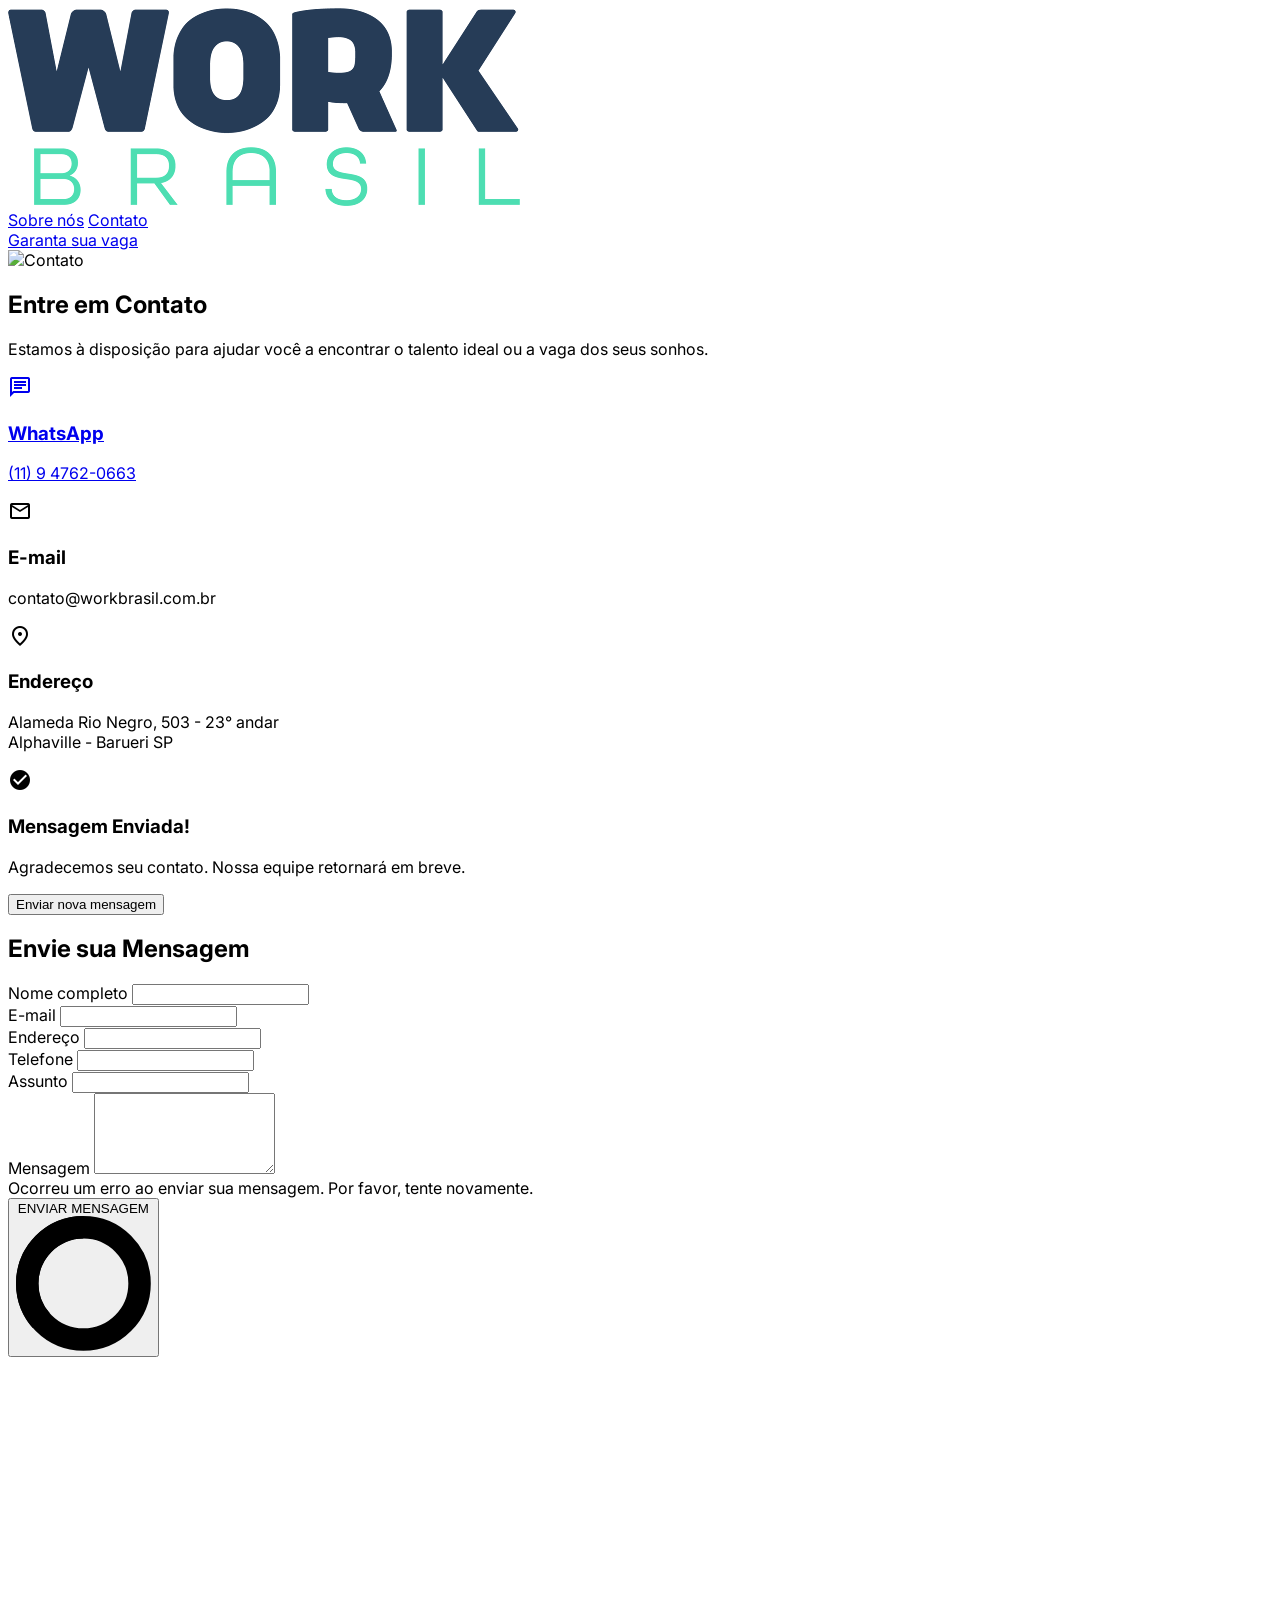
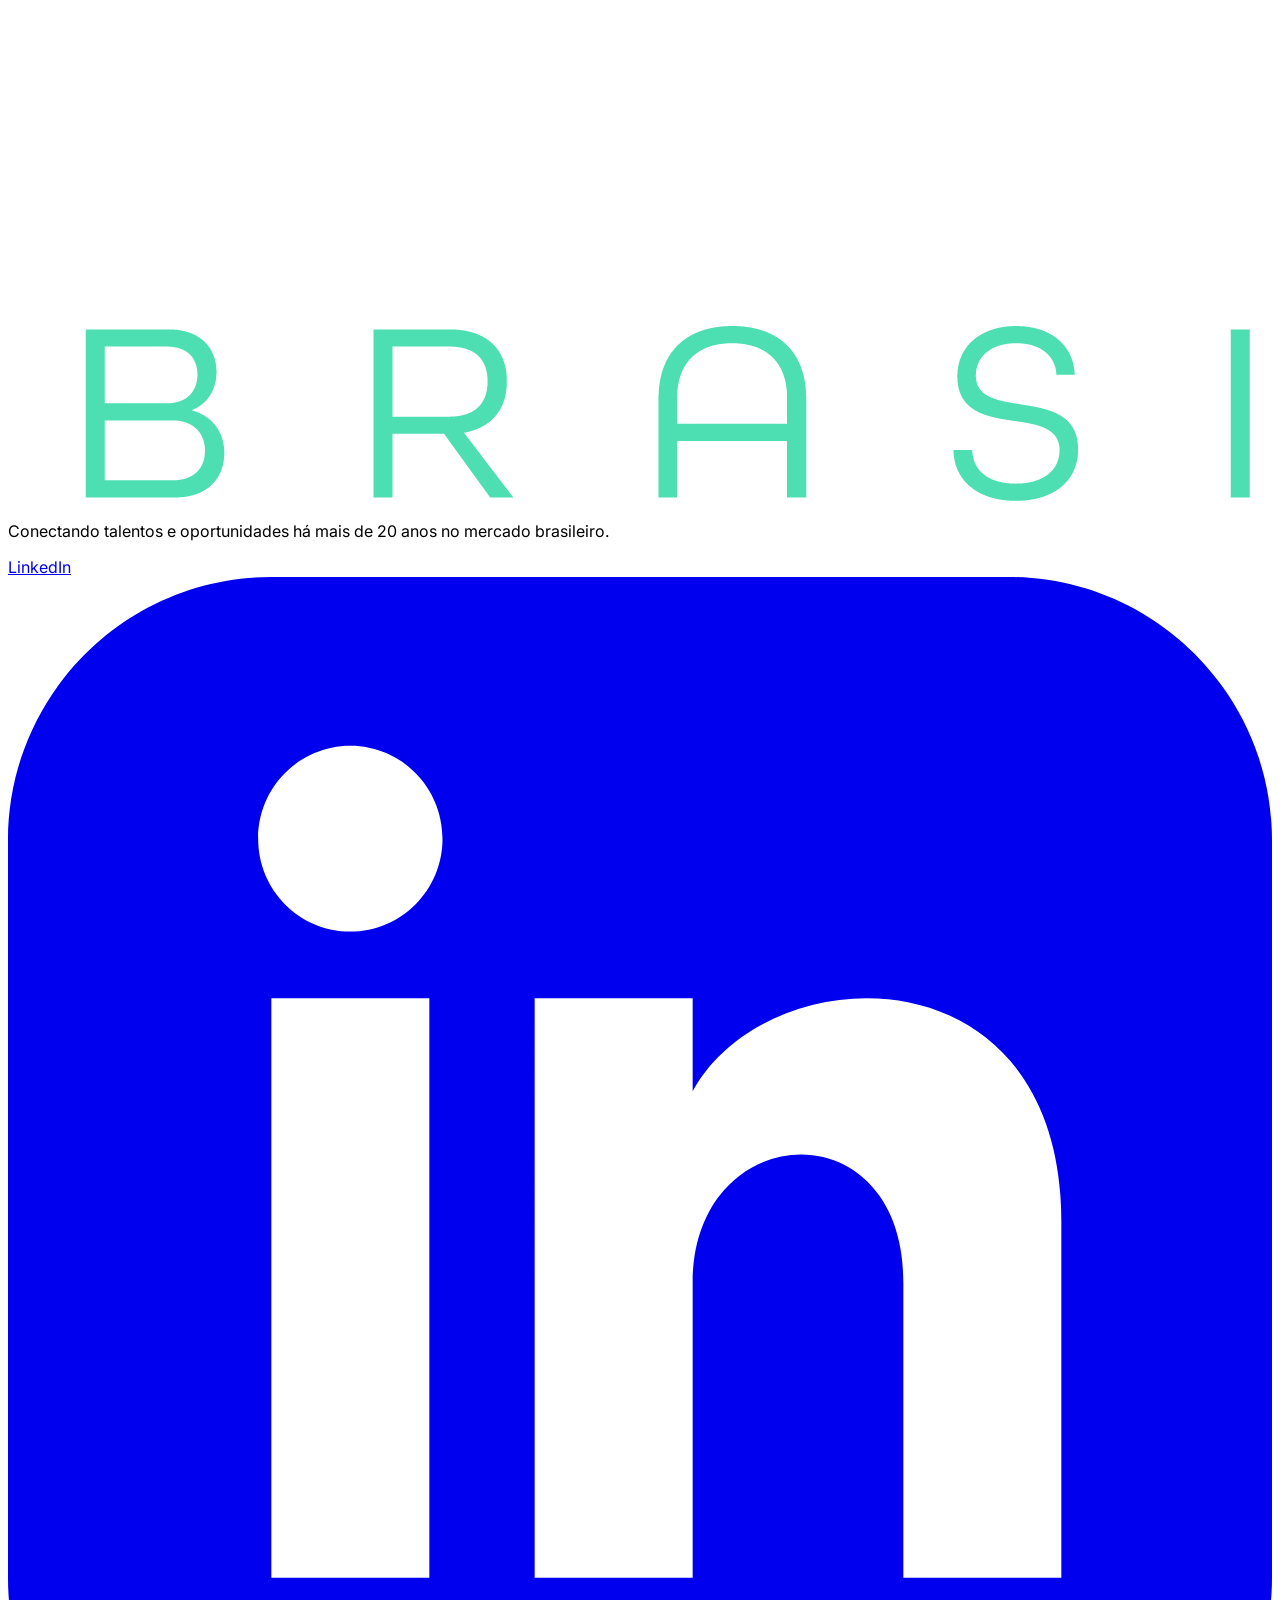
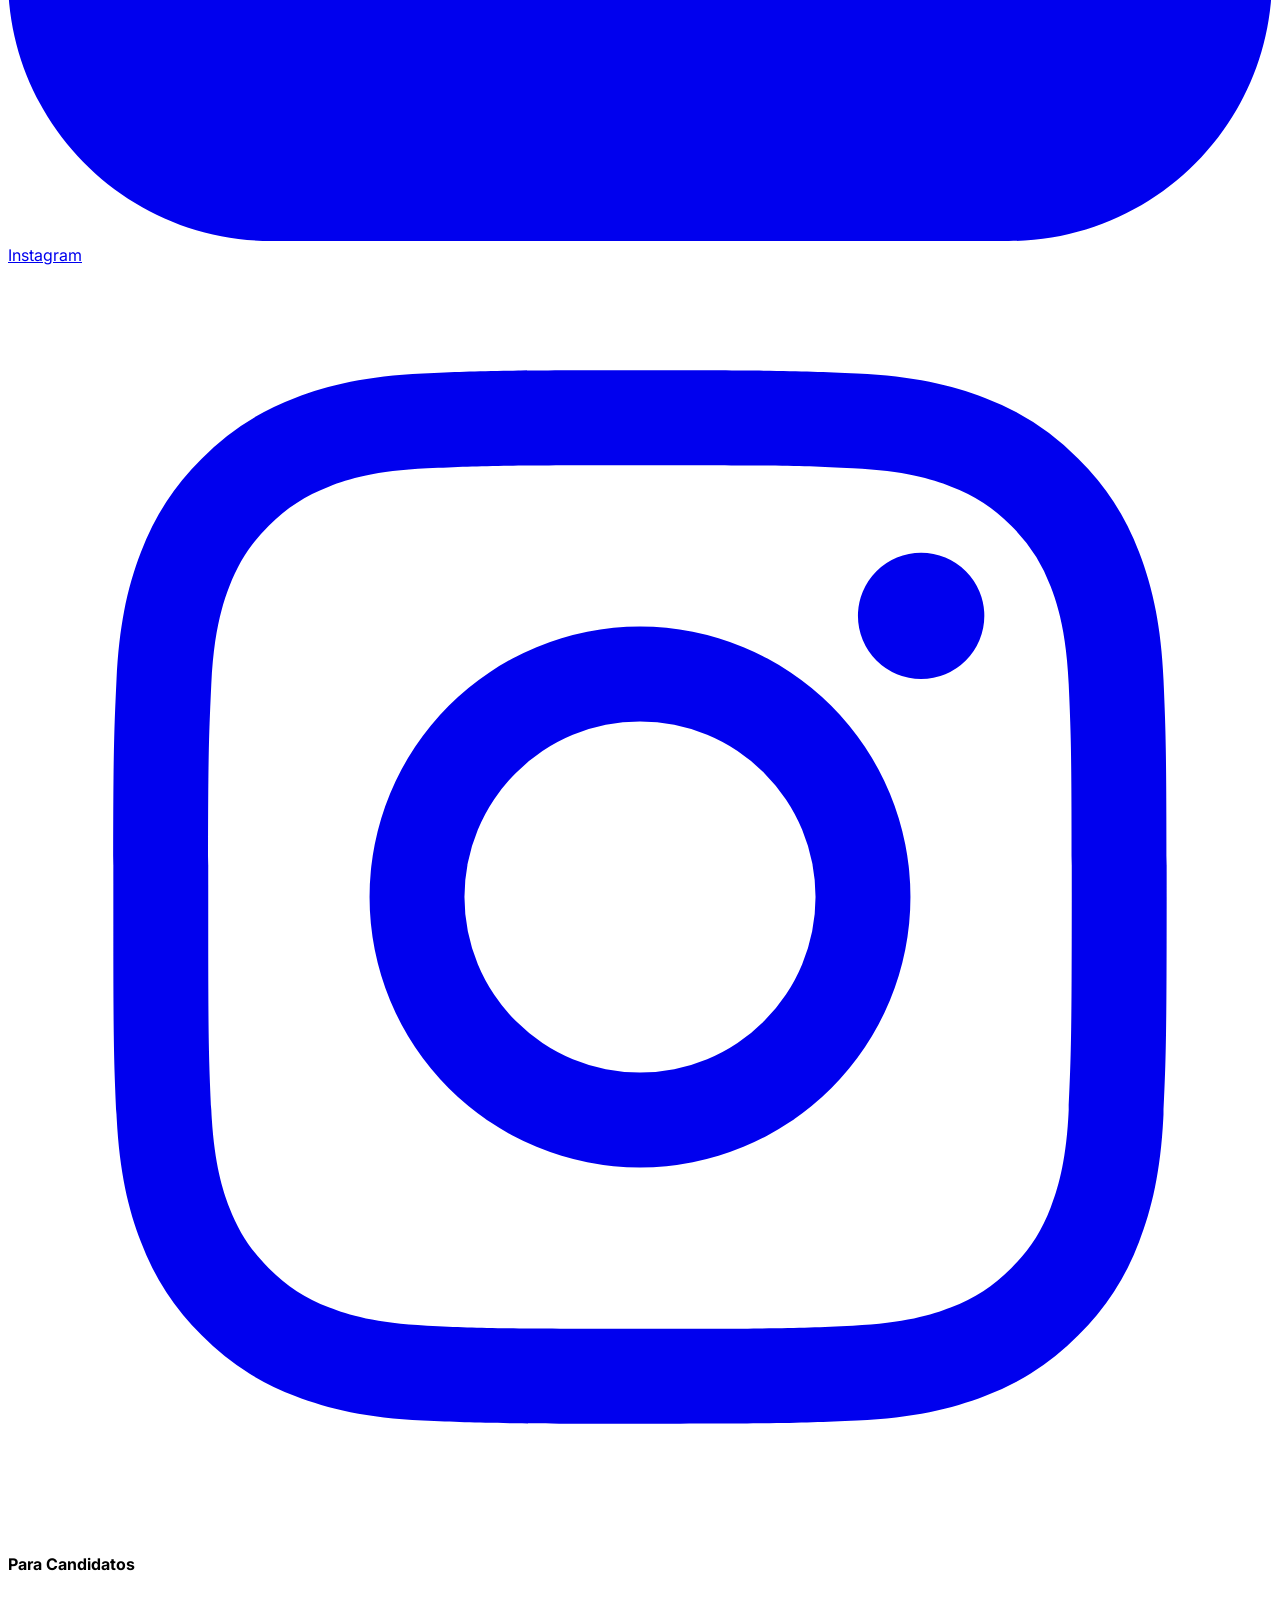
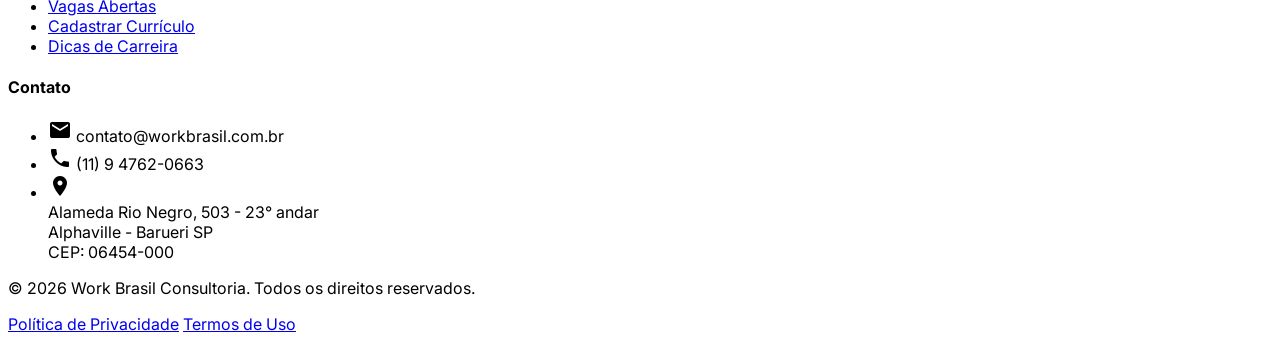
==== commit 32713d33: "Update phone number to (11) 9 4762-0663 and WhatsApp links across all pages" ====
--- a/contato.html
+++ b/contato.html
@@ -86,7 +86,21 @@
     .delay-300 { animation-delay: 300ms; }
     .delay-400 { animation-delay: 400ms; }
   </style>
+
+    <script>
+        // Remove .html from the URL for a clean slug
+        if (window.location.pathname.endsWith('.html')) {
+            window.history.replaceState(null, '', window.location.pathname.replace(/\.html$/, '') + window.location.search);
+        }
+    </script>
 </head>
+
+    <script>
+        // Remove .html from the URL for a clean slug
+        if (window.location.pathname.endsWith('.html')) {
+            window.history.replaceState(null, '', window.location.pathname.replace(/\.html$/, '') + window.location.search);
+        }
+    </script>
 </head>
 <body class="bg-background-light dark:bg-background-dark text-text-light dark:text-text-dark transition-colors duration-300">
 <header class="fixed w-full z-50 bg-white/90 dark:bg-gray-900/90 backdrop-blur-md border-b border-gray-200 dark:border-gray-800 transition-colors duration-300">
@@ -126,12 +140,12 @@
         <!-- Contact Info Grid -->
         <section class="py-20 px-6 max-w-7xl mx-auto">
             <div class="grid md:grid-cols-3 gap-8">
-                <a href="https://wa.me/5511992804765?text=Ol%C3%A1%2C%20tenho%20interesse%20na%20vaga%2C%20vim%20pelo%20site%20da%20WorkBrasil." target="_blank" class="block bg-card-light dark:bg-card-dark p-8 rounded-xl border border-gray-100 dark:border-gray-800 shadow-sm text-center group hover:shadow-xl transition-all duration-300 reveal-on-load">
+                <a href="https://wa.me/5511947620663?text=Ol%C3%A1%2C%20tenho%20interesse%20na%20vaga%2C%20vim%20pelo%20site%20da%20WorkBrasil." target="_blank" class="block bg-card-light dark:bg-card-dark p-8 rounded-xl border border-gray-100 dark:border-gray-800 shadow-sm text-center group hover:shadow-xl transition-all duration-300 reveal-on-load">
                     <div class="text-accent mb-4 flex justify-center group-hover:scale-110 transition-transform">
                         <span class="material-symbols-outlined text-5xl">chat</span>
                     </div>
                     <h3 class="text-xl font-bold text-primary dark:text-white mb-2">WhatsApp</h3>
-                    <p class="text-text-muted-light dark:text-text-muted-dark">(11) 99280-4765</p>
+                    <p class="text-text-muted-light dark:text-text-muted-dark">(11) 9 4762-0663</p>
                 </a>
                 <div class="bg-card-light dark:bg-card-dark p-8 rounded-xl border border-gray-100 dark:border-gray-800 shadow-sm text-center group hover:shadow-xl transition-all duration-300 reveal-on-load delay-100">
                     <div class="text-accent mb-4 flex justify-center group-hover:scale-110 transition-transform">
@@ -251,8 +265,7 @@
           <ul class="space-y-3 text-sm text-gray-400">
             <li class="flex items-center"><span class="material-icons text-sm mr-2 text-accent">email</span>
               contato@workbrasil.com.br</li>
-            <li class="flex items-center"><span class="material-icons text-sm mr-2 text-accent">phone</span> (11)
-              99280-4765</li>
+            <li class="flex items-center"><span class="material-icons text-sm mr-2 text-accent">phone</span> (11) 9 4762-0663</li>
             <li class="flex items-start"><span class="material-icons text-sm mr-2 mt-1 text-accent">location_on</span>
               <div>
                 Alameda Rio Negro, 503 - 23° andar<br>
